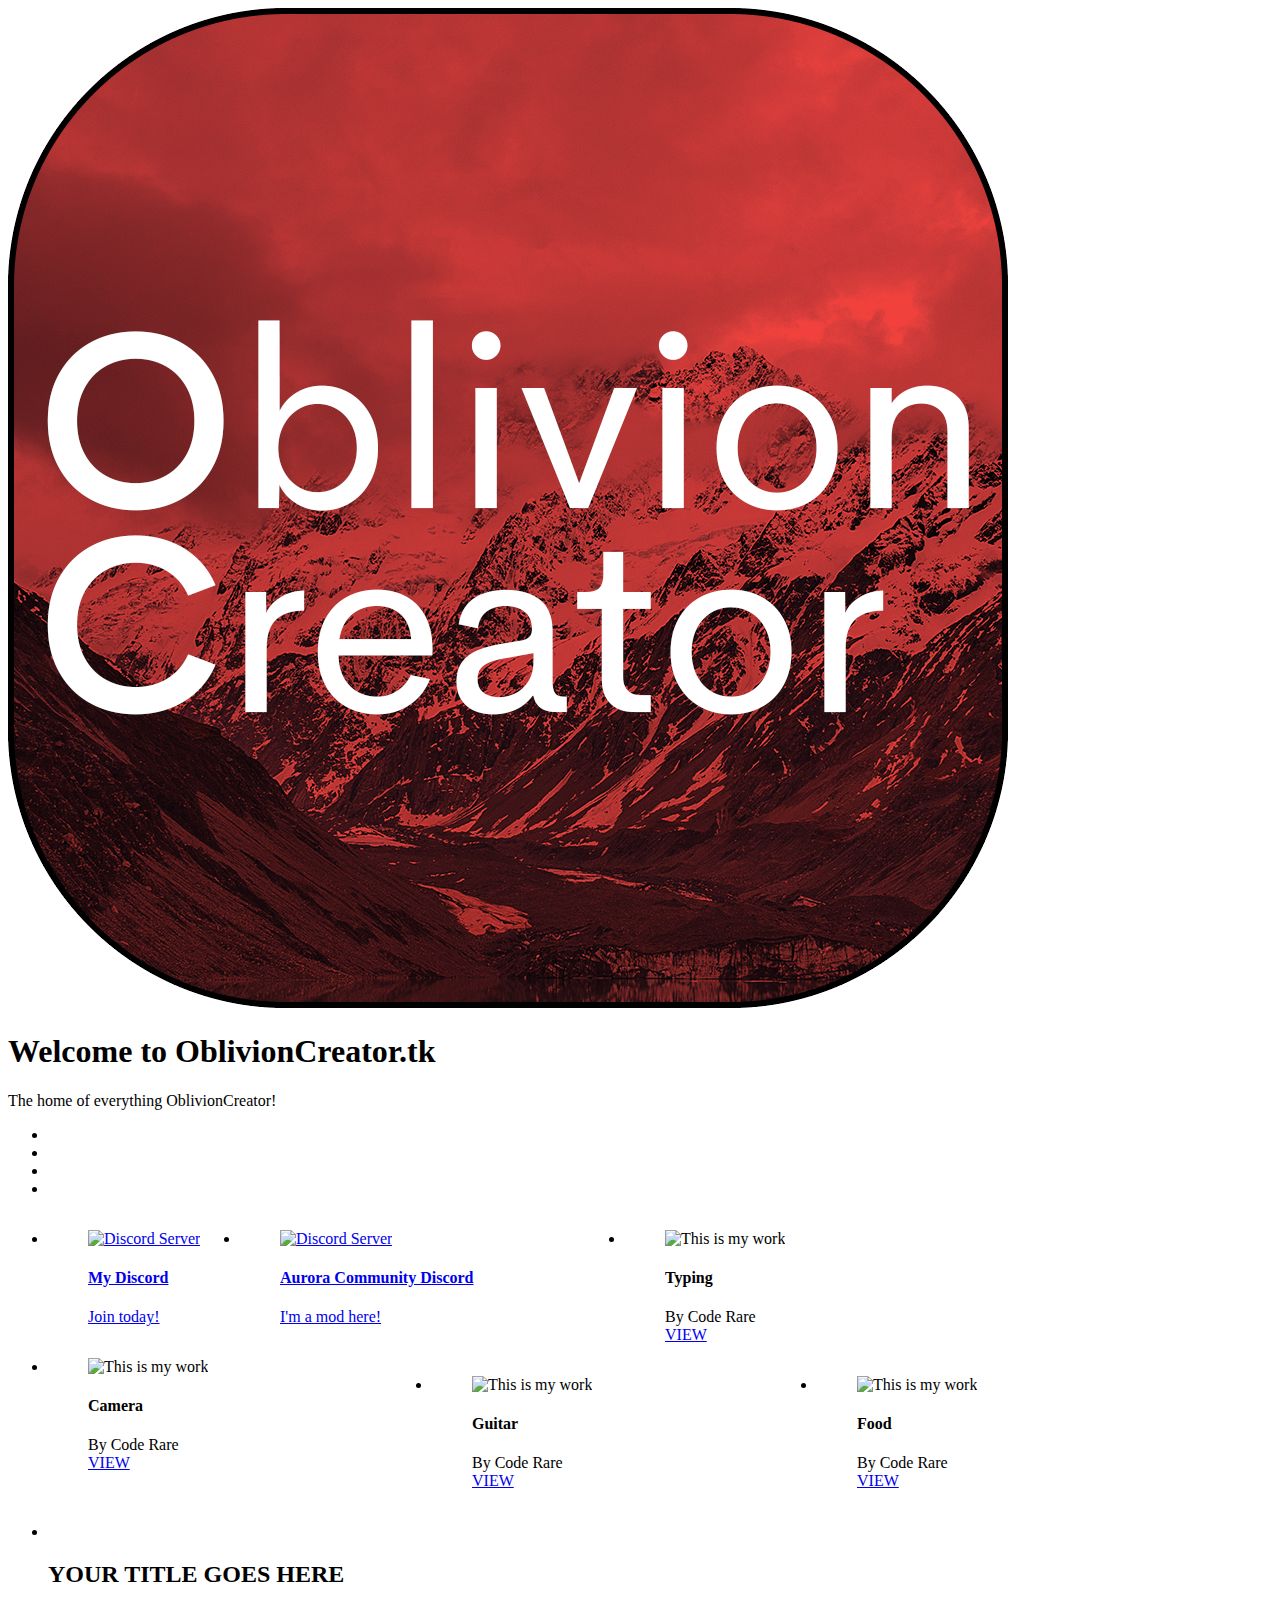
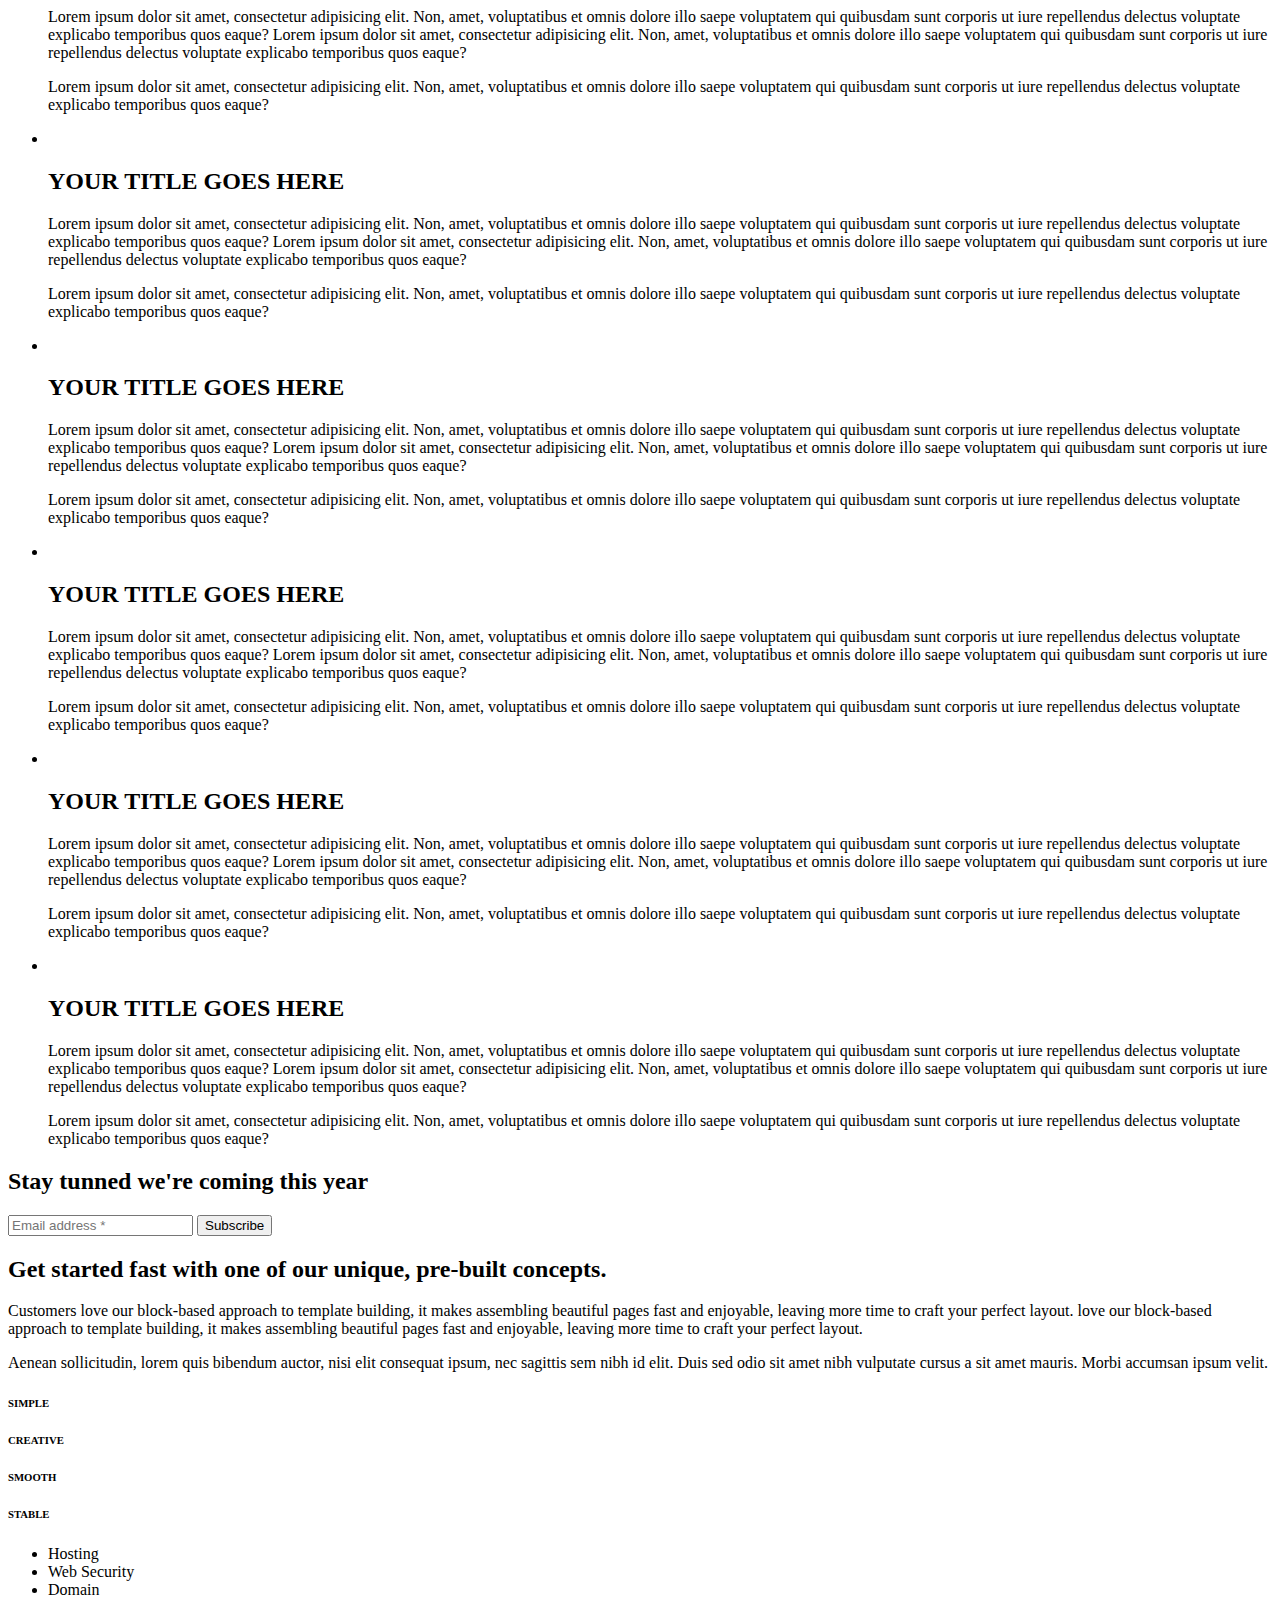
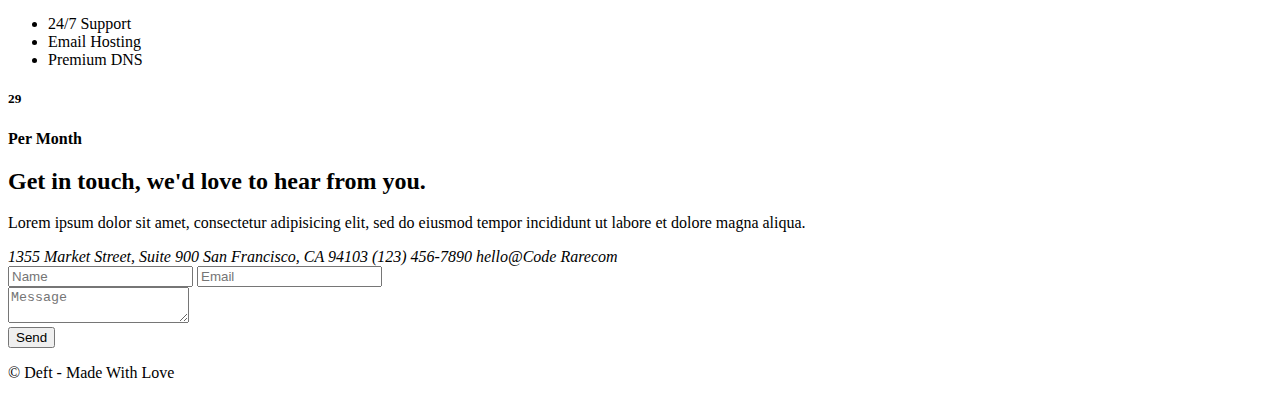
==== index.html @ 36497a3c "Update index.html" ====
<!DOCTYPE html>

<html lang="en">
    <head>
      <meta charset="utf-8">
      <title>The home of OblivionCreator</title>
      <meta name="viewport" content="width=device-width, user-scalable=no, initial-scale=1.0, minimum-scale=1.0, maximum-scale=1.0">

      <!-- Favicon ================== -->
      <!-- Standard -->
      <link rel="shortcut icon" href="img/favicon-144.png">
      <!-- Retina iPad Touch Icon-->
      <link rel="apple-touch-icon" sizes="144x144" href="img/favicon-144.png">
      <!-- Retina iPhone Touch Icon-->
      <link rel="apple-touch-icon" sizes="114x114" href="img/favicon-114.png">
      <!-- Standard iPad Touch Icon-->
      <link rel="apple-touch-icon" sizes="72x72" href="img/favicon-72.png">
      <!-- Standard iPhone Touch Icon-->
      <link rel="apple-touch-icon" sizes="57x57" href="img/favicon-57.png">

      <!--  Resources style ================== -->
      <link href="css/theme-Dark.css" rel="stylesheet" type="text/css" media="all"/>
    </head>
    <body>
      <section class="animsition">

        <div id="leftSide">
          <div id="home" class="gradient">
            <!-- Your logo -->
  			    <img src="logonew.png" alt="" class="main-logo"/>

            <div class="h-content">
              <h1>Welcome to OblivionCreator.tk<br></h1>
              <p>The home of everything OblivionCreator!</p>
            </div>

            <ul class="social_icons">
              <li><a href="https://www.twitter.com/OblivionCreator"><i class="icon ion-social-twitter"></i></a></li>
              <li><a href="https://www.twitch.tv/oblivioncreator"><i class="icon ion-social-twitch"></i></a></li>
              <li><a href="https://www.youtube.com/channel/UCf7ErnMRe_h6u8q5H3OR3mw"><i class="icon ion-social-youtube"></i></a></li>
			  <li><a href="https://www.reddit.com/u/oblivioncreator"><i class="icon ion-social-reddit"></i></a></li>
            </ul>

          </div>

        </div>

        <div id="rightSide">

          <div class="project">
            <ul class="gallery project_navigation">
              <li class="item col-sm-6 col-xs-12">
                <figure>
                  <!-- Your picture -->
				  <a href="https://discord.gg/QhwGtPv" target="_blank">
                  <img src="img/discord_logo.png" alt="Discord Server" class="img-responsive" />
				  
                  <!-- Picture's description below this one -->
                  <figcaption class="caption">
                    <div class="photo-details">
                      <h4>My Discord</h4>
                      <span>Join today!</span>
					  
                    </div>
					
                  </figcaption>
                </figure>
				</a>
              </li>

              <li class="item col-sm-6 col-xs-12">
                <figure>
                  <!-- Your picture -->
				  <a href="https://discord.io/aurora" target="_blank">
                  <img src="img/discord_logo_2.png"  alt="Discord Server" class="img-responsive" />
                  <!-- Picture's description below this one -->
                  <figcaption class="caption">
                    <div class="photo-details">
                      <h4>Aurora Community Discord</h4>
                      <span>I'm a mod here!</span>
                    </div>
                  </figcaption>
                </figure>
				</a>
              </li>

              <li class="item col-sm-6 col-xs-12">
                <figure>
                  <!-- Your picture -->
                  <img src="img/typing-vintage-technology-keyboard.jpg"  alt="This is my work" class="img-responsive" />
                  <!-- Picture's description below this one -->
                  <figcaption class="caption">
                    <div class="photo-details">
                      <h4>Typing</h4>
                      <span>By Code Rare</span>
                    </div>
                    <a href="#project3" class="view">VIEW</a>
                  </figcaption>
                </figure>
              </li>

              <li class="item col-sm-6 col-xs-12">
                <figure>
                  <!-- Your picture -->
                  <img src="img/hand-taking-photo-photography-vintage.jpg"  alt="This is my work" class="img-responsive" />
                  <!-- Picture's description below this one -->
                  <figcaption class="caption">
                    <div class="photo-details">
                      <h4>Camera</h4>
                      <span>By Code Rare</span>
                    </div>
                    <a href="#project4" class="view">VIEW</a>
                  </figcaption>
                </figure>
              </li>

              <li class="item col-sm-6 col-xs-12">
                <figure>
                  <!-- Your picture -->
                  <img src="img/guitar.jpg"  alt="This is my work" class="img-responsive" />
                  <!-- Picture's description below this one -->
                  <figcaption class="caption">
                    <div class="photo-details">
                      <h4>Guitar</h4>
                      <span>By Code Rare</span>
                    </div>
                    <a href="#project5" class="view">VIEW</a>
                  </figcaption>
                </figure>
              </li>

              <li class="item col-sm-6 col-xs-12">
                <figure>
                  <!-- Your picture -->
                  <img src="img/food-plate-yellow-white.jpg"  alt="This is my work" class="img img-responsive" />
                  <!-- Picture's description below this one -->
                  <figcaption class="caption">
                    <div class="photo-details">
                      <h4>Food</h4>
                      <span>By Code Rare</span>
                    </div>
                    <a href="#project6" class="view">VIEW</a>

                  </figcaption>
                </figure>
              </li>
            </ul>

            <ul class="project_info">
              <li id="project1">
                <div class="project_content">
                  <h2>YOUR TITLE GOES HERE</h2>
                  <p>Lorem ipsum dolor sit amet, consectetur adipisicing elit. Non, amet, voluptatibus et omnis dolore illo saepe voluptatem qui quibusdam sunt corporis ut iure repellendus delectus voluptate explicabo temporibus quos eaque?
                     Lorem ipsum dolor sit amet, consectetur adipisicing elit. Non, amet, voluptatibus et omnis dolore illo saepe voluptatem qui quibusdam sunt corporis ut iure repellendus delectus voluptate explicabo temporibus quos eaque?
                  </p>
                  <p>Lorem ipsum dolor sit amet, consectetur adipisicing elit. Non, amet, voluptatibus et omnis dolore illo saepe voluptatem qui quibusdam sunt corporis ut iure repellendus delectus voluptate explicabo temporibus quos eaque?
                  </p>
                </div>
              </li>

              <li id="project2">
                <div class="project_content">
                  <h2>YOUR TITLE GOES HERE</h2>
                  <p>Lorem ipsum dolor sit amet, consectetur adipisicing elit. Non, amet, voluptatibus et omnis dolore illo saepe voluptatem qui quibusdam sunt corporis ut iure repellendus delectus voluptate explicabo temporibus quos eaque?
                     Lorem ipsum dolor sit amet, consectetur adipisicing elit. Non, amet, voluptatibus et omnis dolore illo saepe voluptatem qui quibusdam sunt corporis ut iure repellendus delectus voluptate explicabo temporibus quos eaque?
                  </p>
                  <p>Lorem ipsum dolor sit amet, consectetur adipisicing elit. Non, amet, voluptatibus et omnis dolore illo saepe voluptatem qui quibusdam sunt corporis ut iure repellendus delectus voluptate explicabo temporibus quos eaque?
                  </p>
                </div>
              </li>

              <li id="project3">
                <div class="project_content">
                  <h2>YOUR TITLE GOES HERE</h2>
                  <p>Lorem ipsum dolor sit amet, consectetur adipisicing elit. Non, amet, voluptatibus et omnis dolore illo saepe voluptatem qui quibusdam sunt corporis ut iure repellendus delectus voluptate explicabo temporibus quos eaque?
                     Lorem ipsum dolor sit amet, consectetur adipisicing elit. Non, amet, voluptatibus et omnis dolore illo saepe voluptatem qui quibusdam sunt corporis ut iure repellendus delectus voluptate explicabo temporibus quos eaque?
                  </p>
                  <p>Lorem ipsum dolor sit amet, consectetur adipisicing elit. Non, amet, voluptatibus et omnis dolore illo saepe voluptatem qui quibusdam sunt corporis ut iure repellendus delectus voluptate explicabo temporibus quos eaque?
                  </p>
                </div>
              </li>

              <li id="project4">
                <div class="project_content">
                  <h2>YOUR TITLE GOES HERE</h2>
                  <p>Lorem ipsum dolor sit amet, consectetur adipisicing elit. Non, amet, voluptatibus et omnis dolore illo saepe voluptatem qui quibusdam sunt corporis ut iure repellendus delectus voluptate explicabo temporibus quos eaque?
                     Lorem ipsum dolor sit amet, consectetur adipisicing elit. Non, amet, voluptatibus et omnis dolore illo saepe voluptatem qui quibusdam sunt corporis ut iure repellendus delectus voluptate explicabo temporibus quos eaque?
                  </p>
                  <p>Lorem ipsum dolor sit amet, consectetur adipisicing elit. Non, amet, voluptatibus et omnis dolore illo saepe voluptatem qui quibusdam sunt corporis ut iure repellendus delectus voluptate explicabo temporibus quos eaque?
                  </p>
                </div>
              </li>

              <li id="project5">
                <div class="project_content">
                  <h2>YOUR TITLE GOES HERE</h2>
                  <p>Lorem ipsum dolor sit amet, consectetur adipisicing elit. Non, amet, voluptatibus et omnis dolore illo saepe voluptatem qui quibusdam sunt corporis ut iure repellendus delectus voluptate explicabo temporibus quos eaque?
                     Lorem ipsum dolor sit amet, consectetur adipisicing elit. Non, amet, voluptatibus et omnis dolore illo saepe voluptatem qui quibusdam sunt corporis ut iure repellendus delectus voluptate explicabo temporibus quos eaque?
                  </p>
                  <p>Lorem ipsum dolor sit amet, consectetur adipisicing elit. Non, amet, voluptatibus et omnis dolore illo saepe voluptatem qui quibusdam sunt corporis ut iure repellendus delectus voluptate explicabo temporibus quos eaque?
                  </p>
                </div>
              </li>

              <li id="project6">
                <div class="project_content">
                  <h2>YOUR TITLE GOES HERE</h2>
                  <p>Lorem ipsum dolor sit amet, consectetur adipisicing elit. Non, amet, voluptatibus et omnis dolore illo saepe voluptatem qui quibusdam sunt corporis ut iure repellendus delectus voluptate explicabo temporibus quos eaque?
                     Lorem ipsum dolor sit amet, consectetur adipisicing elit. Non, amet, voluptatibus et omnis dolore illo saepe voluptatem qui quibusdam sunt corporis ut iure repellendus delectus voluptate explicabo temporibus quos eaque?
                  </p>
                  <p>Lorem ipsum dolor sit amet, consectetur adipisicing elit. Non, amet, voluptatibus et omnis dolore illo saepe voluptatem qui quibusdam sunt corporis ut iure repellendus delectus voluptate explicabo temporibus quos eaque?
                  </p>
                </div>
              </li>
            </ul>
          </div>

          <div id="subscribe">
            <h2>Stay tunned we're coming this year</h2>
            <div class="mb100" id="clock" data-date="2016/08/02 12:00:00"></div>

            <form
            id="subscribe-form"
            action="http://coderare.us12.list-manage.com/subscribe/post-json?u=112a29375b248b89f47be54b7&amp;id=e46717ab68"
            method="get">
              <input type="email" name="EMAIL" class="input-email" value="" placeholder="Email address *">
              <input type="submit" name="subscribe" class="submit input-submit" value="Subscribe">
              <div id="subscribe-result"></div>
            </form>
          </div>


          <div class="about">
            <h2>Get started fast with one of our unique, pre-built concepts.</h2>
            <p>
              Customers love our block-based approach to template building,
              it makes assembling beautiful pages fast and enjoyable, leaving
               more time to craft your perfect layout. love our block-based
              approach to template building, it makes assembling beautiful pages
              fast and enjoyable, leaving more time to craft your perfect layout.
            </p>

            <p>
              Aenean sollicitudin, lorem quis bibendum auctor, nisi elit consequat ipsum, nec sagittis sem nibh id elit. Duis sed odio sit amet nibh vulputate cursus a sit amet mauris. Morbi accumsan ipsum velit.
            </p>

            <div class="service row">
              <div class="feature col-sm-3 col-xs-3">
                <i class="ion-heart"></i>
                <h6>SIMPLE</h6>
              </div>

              <div class="feature col-sm-3 col-xs-3">
                <i class="ion-erlenmeyer-flask"></i>
                <h6>CREATIVE</h6>
              </div>

              <div class="feature col-sm-3 col-xs-3">
                <i class="ion-waterdrop"></i>
                <h6>SMOOTH</h6>
              </div>

              <div class="feature col-sm-3 col-xs-3">
                <i class="ion-code"></i>
                <h6>STABLE</h6>
              </div>
            </div>
          </div>

          <div class="pricing">
            <div class="row">
              <div class="offers col-sm-8 col-xs-8">
                <ul class="col-sm-6 col-xs-6">
                  <li>Hosting</li>
                  <li>Web Security</li>
                  <li>Domain</li>
                </ul>

                <ul class="col-sm-6 col-xs-6">
                  <li>24/7 Support</li>
                  <li>Email Hosting</li>
                  <li>Premium DNS</li>
                </ul>
              </div>

              <div class="price col-sm-4 col-xs-4">
                <h5 class="rate">29</h5>
                <p><strong>Per Month</strong></p>
              </div>
            </div>
          </div>

          <div id="contact" class="row">
              <h2>Get in <strong>touch</strong>, we'd love to hear from you.</h2>
              <p>Lorem ipsum dolor sit amet, consectetur adipisicing elit, sed do eiusmod tempor incididunt ut labore et dolore magna aliqua. </p>

              <address class="row">
                <span class="col-sm-6 col-xs-12">
                  <i class="ion-location"></i>
                  1355 Market Street, Suite 900
                  San Francisco, CA 94103
                </span>
                <span class="col-sm-6 col-xs-12">
                  <i class="ion-ios-telephone"></i>
                  (123) 456-7890
                </span>
                <span class="col-sm-6 col-xs-12">
                  <i class="ion-email"></i>
                  hello@Code Rarecom
                </span>
              </address>

              <form id="contact_form" class="row" method="post" action="php/mailer.php">
                <div class="col-sm-6 col-xs-12">
                  <input type="name" name="name" class="input-name" placeholder="Name">
                  <input type="email" name="email" class="input-email" placeholder="Email">
                </div>

                <div class="col-sm-6 col-xs-12">
                  <textarea name="message" class="input-message" placeholder="Message"></textarea>
                </div>

                <div class="col-sm-12 col-xs-12">
                  <button class="submit">Send</button>
                </div>

                <div id="form-messages" class="col-sm-12 col-xs-12">
                  <span class="success col-sm-12 col-xs-12"></span>
                  <span class="error col-sm-12 col-xs-12"></span>
                </div>
              </form>
          </div>

          <footer>
            <p class="uppercase">© Deft - Made With Love <i class="ion-heart"></i></p>
            <div class="drag">
              <i class="up ion-arrow-up-c"></i>
            </div>
          </footer>

        </div>
      </section>

      <script src="js/jquery-1.11.3.min.js"></script>
      <script src="js/bootstrap.min.js"></script>
      <script src="js/animsition.min.js"></script>
      <script src="https://maps.googleapis.com/maps/api/js?sensor=false"></script>
      <script src="js/jquery.magnific-popup.min.js"></script>
      <script src="js/jquery.countdown.min.js"></script>
      <script src="js/twitterFetcher_min.js"></script>
      <script src="js/masonry.pkgd.min.js"></script>
      <script src="js/imagesloaded.pkgd.min.js"></script>
      <script src="js/jquery.flexslider-min.js"></script>
      <script src="js/photoswipe.min.js"></script>
      <script src="js/photoswipe-ui-default.min.js"></script>
      <script src="js/jqinstapics.min.js"></script>
      <script src="js/script.js"></script>
  </body>
</html>
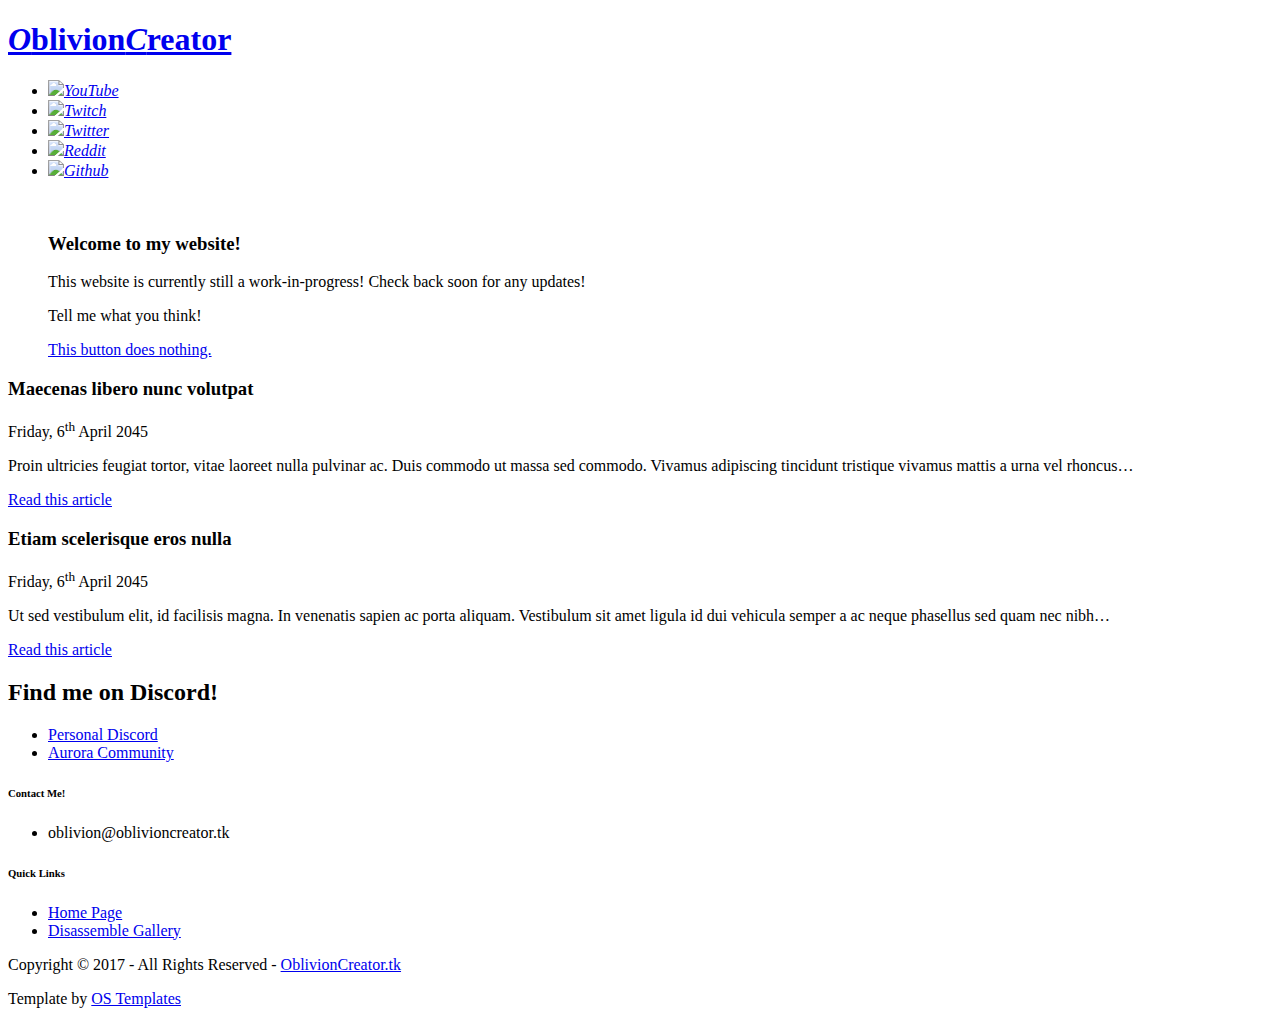
==== commit 00ab1b29: "Update index.html" ====
--- a/index.html
+++ b/index.html
@@ -1,359 +1,156 @@
 <!DOCTYPE html>
-
-<html lang="en">
-    <head>
-      <meta charset="utf-8">
-      <title>The home of OblivionCreator</title>
-      <meta name="viewport" content="width=device-width, user-scalable=no, initial-scale=1.0, minimum-scale=1.0, maximum-scale=1.0">
-
-      <!-- Favicon ================== -->
-      <!-- Standard -->
-      <link rel="shortcut icon" href="img/favicon-144.png">
-      <!-- Retina iPad Touch Icon-->
-      <link rel="apple-touch-icon" sizes="144x144" href="img/favicon-144.png">
-      <!-- Retina iPhone Touch Icon-->
-      <link rel="apple-touch-icon" sizes="114x114" href="img/favicon-114.png">
-      <!-- Standard iPad Touch Icon-->
-      <link rel="apple-touch-icon" sizes="72x72" href="img/favicon-72.png">
-      <!-- Standard iPhone Touch Icon-->
-      <link rel="apple-touch-icon" sizes="57x57" href="img/favicon-57.png">
-
-      <!--  Resources style ================== -->
-      <link href="css/theme-Dark.css" rel="stylesheet" type="text/css" media="all"/>
-    </head>
-    <body>
-      <section class="animsition">
-
-        <div id="leftSide">
-          <div id="home" class="gradient">
-            <!-- Your logo -->
-  			    <img src="logonew.png" alt="" class="main-logo"/>
-
-            <div class="h-content">
-              <h1>Welcome to OblivionCreator.tk<br></h1>
-              <p>The home of everything OblivionCreator!</p>
-            </div>
-
-            <ul class="social_icons">
-              <li><a href="https://www.twitter.com/OblivionCreator"><i class="icon ion-social-twitter"></i></a></li>
-              <li><a href="https://www.twitch.tv/oblivioncreator"><i class="icon ion-social-twitch"></i></a></li>
-              <li><a href="https://www.youtube.com/channel/UCf7ErnMRe_h6u8q5H3OR3mw"><i class="icon ion-social-youtube"></i></a></li>
-			  <li><a href="https://www.reddit.com/u/oblivioncreator"><i class="icon ion-social-reddit"></i></a></li>
-            </ul>
-
-          </div>
-
-        </div>
-
-        <div id="rightSide">
-
-          <div class="project">
-            <ul class="gallery project_navigation">
-              <li class="item col-sm-6 col-xs-12">
-                <figure>
-                  <!-- Your picture -->
-				  <a href="https://discord.gg/QhwGtPv" target="_blank">
-                  <img src="img/discord_logo.png" alt="Discord Server" class="img-responsive" />
-				  
-                  <!-- Picture's description below this one -->
-                  <figcaption class="caption">
-                    <div class="photo-details">
-                      <h4>My Discord</h4>
-                      <span>Join today!</span>
-					  
-                    </div>
-					
-                  </figcaption>
-                </figure>
-				</a>
-              </li>
-
-              <li class="item col-sm-6 col-xs-12">
-                <figure>
-                  <!-- Your picture -->
-				  <a href="https://discord.io/aurora" target="_blank">
-                  <img src="img/discord_logo_2.png"  alt="Discord Server" class="img-responsive" />
-                  <!-- Picture's description below this one -->
-                  <figcaption class="caption">
-                    <div class="photo-details">
-                      <h4>Aurora Community Discord</h4>
-                      <span>I'm a mod here!</span>
-                    </div>
-                  </figcaption>
-                </figure>
-				</a>
-              </li>
-
-              <li class="item col-sm-6 col-xs-12">
-                <figure>
-                  <!-- Your picture -->
-                  <img src="img/typing-vintage-technology-keyboard.jpg"  alt="This is my work" class="img-responsive" />
-                  <!-- Picture's description below this one -->
-                  <figcaption class="caption">
-                    <div class="photo-details">
-                      <h4>Typing</h4>
-                      <span>By Code Rare</span>
-                    </div>
-                    <a href="#project3" class="view">VIEW</a>
-                  </figcaption>
-                </figure>
-              </li>
-
-              <li class="item col-sm-6 col-xs-12">
-                <figure>
-                  <!-- Your picture -->
-                  <img src="img/hand-taking-photo-photography-vintage.jpg"  alt="This is my work" class="img-responsive" />
-                  <!-- Picture's description below this one -->
-                  <figcaption class="caption">
-                    <div class="photo-details">
-                      <h4>Camera</h4>
-                      <span>By Code Rare</span>
-                    </div>
-                    <a href="#project4" class="view">VIEW</a>
-                  </figcaption>
-                </figure>
-              </li>
-
-              <li class="item col-sm-6 col-xs-12">
-                <figure>
-                  <!-- Your picture -->
-                  <img src="img/guitar.jpg"  alt="This is my work" class="img-responsive" />
-                  <!-- Picture's description below this one -->
-                  <figcaption class="caption">
-                    <div class="photo-details">
-                      <h4>Guitar</h4>
-                      <span>By Code Rare</span>
-                    </div>
-                    <a href="#project5" class="view">VIEW</a>
-                  </figcaption>
-                </figure>
-              </li>
-
-              <li class="item col-sm-6 col-xs-12">
-                <figure>
-                  <!-- Your picture -->
-                  <img src="img/food-plate-yellow-white.jpg"  alt="This is my work" class="img img-responsive" />
-                  <!-- Picture's description below this one -->
-                  <figcaption class="caption">
-                    <div class="photo-details">
-                      <h4>Food</h4>
-                      <span>By Code Rare</span>
-                    </div>
-                    <a href="#project6" class="view">VIEW</a>
-
-                  </figcaption>
-                </figure>
-              </li>
-            </ul>
-
-            <ul class="project_info">
-              <li id="project1">
-                <div class="project_content">
-                  <h2>YOUR TITLE GOES HERE</h2>
-                  <p>Lorem ipsum dolor sit amet, consectetur adipisicing elit. Non, amet, voluptatibus et omnis dolore illo saepe voluptatem qui quibusdam sunt corporis ut iure repellendus delectus voluptate explicabo temporibus quos eaque?
-                     Lorem ipsum dolor sit amet, consectetur adipisicing elit. Non, amet, voluptatibus et omnis dolore illo saepe voluptatem qui quibusdam sunt corporis ut iure repellendus delectus voluptate explicabo temporibus quos eaque?
-                  </p>
-                  <p>Lorem ipsum dolor sit amet, consectetur adipisicing elit. Non, amet, voluptatibus et omnis dolore illo saepe voluptatem qui quibusdam sunt corporis ut iure repellendus delectus voluptate explicabo temporibus quos eaque?
-                  </p>
-                </div>
-              </li>
-
-              <li id="project2">
-                <div class="project_content">
-                  <h2>YOUR TITLE GOES HERE</h2>
-                  <p>Lorem ipsum dolor sit amet, consectetur adipisicing elit. Non, amet, voluptatibus et omnis dolore illo saepe voluptatem qui quibusdam sunt corporis ut iure repellendus delectus voluptate explicabo temporibus quos eaque?
-                     Lorem ipsum dolor sit amet, consectetur adipisicing elit. Non, amet, voluptatibus et omnis dolore illo saepe voluptatem qui quibusdam sunt corporis ut iure repellendus delectus voluptate explicabo temporibus quos eaque?
-                  </p>
-                  <p>Lorem ipsum dolor sit amet, consectetur adipisicing elit. Non, amet, voluptatibus et omnis dolore illo saepe voluptatem qui quibusdam sunt corporis ut iure repellendus delectus voluptate explicabo temporibus quos eaque?
-                  </p>
-                </div>
-              </li>
-
-              <li id="project3">
-                <div class="project_content">
-                  <h2>YOUR TITLE GOES HERE</h2>
-                  <p>Lorem ipsum dolor sit amet, consectetur adipisicing elit. Non, amet, voluptatibus et omnis dolore illo saepe voluptatem qui quibusdam sunt corporis ut iure repellendus delectus voluptate explicabo temporibus quos eaque?
-                     Lorem ipsum dolor sit amet, consectetur adipisicing elit. Non, amet, voluptatibus et omnis dolore illo saepe voluptatem qui quibusdam sunt corporis ut iure repellendus delectus voluptate explicabo temporibus quos eaque?
-                  </p>
-                  <p>Lorem ipsum dolor sit amet, consectetur adipisicing elit. Non, amet, voluptatibus et omnis dolore illo saepe voluptatem qui quibusdam sunt corporis ut iure repellendus delectus voluptate explicabo temporibus quos eaque?
-                  </p>
-                </div>
-              </li>
-
-              <li id="project4">
-                <div class="project_content">
-                  <h2>YOUR TITLE GOES HERE</h2>
-                  <p>Lorem ipsum dolor sit amet, consectetur adipisicing elit. Non, amet, voluptatibus et omnis dolore illo saepe voluptatem qui quibusdam sunt corporis ut iure repellendus delectus voluptate explicabo temporibus quos eaque?
-                     Lorem ipsum dolor sit amet, consectetur adipisicing elit. Non, amet, voluptatibus et omnis dolore illo saepe voluptatem qui quibusdam sunt corporis ut iure repellendus delectus voluptate explicabo temporibus quos eaque?
-                  </p>
-                  <p>Lorem ipsum dolor sit amet, consectetur adipisicing elit. Non, amet, voluptatibus et omnis dolore illo saepe voluptatem qui quibusdam sunt corporis ut iure repellendus delectus voluptate explicabo temporibus quos eaque?
-                  </p>
-                </div>
-              </li>
-
-              <li id="project5">
-                <div class="project_content">
-                  <h2>YOUR TITLE GOES HERE</h2>
-                  <p>Lorem ipsum dolor sit amet, consectetur adipisicing elit. Non, amet, voluptatibus et omnis dolore illo saepe voluptatem qui quibusdam sunt corporis ut iure repellendus delectus voluptate explicabo temporibus quos eaque?
-                     Lorem ipsum dolor sit amet, consectetur adipisicing elit. Non, amet, voluptatibus et omnis dolore illo saepe voluptatem qui quibusdam sunt corporis ut iure repellendus delectus voluptate explicabo temporibus quos eaque?
-                  </p>
-                  <p>Lorem ipsum dolor sit amet, consectetur adipisicing elit. Non, amet, voluptatibus et omnis dolore illo saepe voluptatem qui quibusdam sunt corporis ut iure repellendus delectus voluptate explicabo temporibus quos eaque?
-                  </p>
-                </div>
-              </li>
-
-              <li id="project6">
-                <div class="project_content">
-                  <h2>YOUR TITLE GOES HERE</h2>
-                  <p>Lorem ipsum dolor sit amet, consectetur adipisicing elit. Non, amet, voluptatibus et omnis dolore illo saepe voluptatem qui quibusdam sunt corporis ut iure repellendus delectus voluptate explicabo temporibus quos eaque?
-                     Lorem ipsum dolor sit amet, consectetur adipisicing elit. Non, amet, voluptatibus et omnis dolore illo saepe voluptatem qui quibusdam sunt corporis ut iure repellendus delectus voluptate explicabo temporibus quos eaque?
-                  </p>
-                  <p>Lorem ipsum dolor sit amet, consectetur adipisicing elit. Non, amet, voluptatibus et omnis dolore illo saepe voluptatem qui quibusdam sunt corporis ut iure repellendus delectus voluptate explicabo temporibus quos eaque?
-                  </p>
-                </div>
-              </li>
-            </ul>
-          </div>
-
-          <div id="subscribe">
-            <h2>Stay tunned we're coming this year</h2>
-            <div class="mb100" id="clock" data-date="2016/08/02 12:00:00"></div>
-
-            <form
-            id="subscribe-form"
-            action="http://coderare.us12.list-manage.com/subscribe/post-json?u=112a29375b248b89f47be54b7&amp;id=e46717ab68"
-            method="get">
-              <input type="email" name="EMAIL" class="input-email" value="" placeholder="Email address *">
-              <input type="submit" name="subscribe" class="submit input-submit" value="Subscribe">
-              <div id="subscribe-result"></div>
-            </form>
-          </div>
-
-
-          <div class="about">
-            <h2>Get started fast with one of our unique, pre-built concepts.</h2>
-            <p>
-              Customers love our block-based approach to template building,
-              it makes assembling beautiful pages fast and enjoyable, leaving
-               more time to craft your perfect layout. love our block-based
-              approach to template building, it makes assembling beautiful pages
-              fast and enjoyable, leaving more time to craft your perfect layout.
-            </p>
-
-            <p>
-              Aenean sollicitudin, lorem quis bibendum auctor, nisi elit consequat ipsum, nec sagittis sem nibh id elit. Duis sed odio sit amet nibh vulputate cursus a sit amet mauris. Morbi accumsan ipsum velit.
-            </p>
-
-            <div class="service row">
-              <div class="feature col-sm-3 col-xs-3">
-                <i class="ion-heart"></i>
-                <h6>SIMPLE</h6>
-              </div>
-
-              <div class="feature col-sm-3 col-xs-3">
-                <i class="ion-erlenmeyer-flask"></i>
-                <h6>CREATIVE</h6>
-              </div>
-
-              <div class="feature col-sm-3 col-xs-3">
-                <i class="ion-waterdrop"></i>
-                <h6>SMOOTH</h6>
-              </div>
-
-              <div class="feature col-sm-3 col-xs-3">
-                <i class="ion-code"></i>
-                <h6>STABLE</h6>
-              </div>
-            </div>
-          </div>
-
-          <div class="pricing">
-            <div class="row">
-              <div class="offers col-sm-8 col-xs-8">
-                <ul class="col-sm-6 col-xs-6">
-                  <li>Hosting</li>
-                  <li>Web Security</li>
-                  <li>Domain</li>
-                </ul>
-
-                <ul class="col-sm-6 col-xs-6">
-                  <li>24/7 Support</li>
-                  <li>Email Hosting</li>
-                  <li>Premium DNS</li>
-                </ul>
-              </div>
-
-              <div class="price col-sm-4 col-xs-4">
-                <h5 class="rate">29</h5>
-                <p><strong>Per Month</strong></p>
-              </div>
-            </div>
-          </div>
-
-          <div id="contact" class="row">
-              <h2>Get in <strong>touch</strong>, we'd love to hear from you.</h2>
-              <p>Lorem ipsum dolor sit amet, consectetur adipisicing elit, sed do eiusmod tempor incididunt ut labore et dolore magna aliqua. </p>
-
-              <address class="row">
-                <span class="col-sm-6 col-xs-12">
-                  <i class="ion-location"></i>
-                  1355 Market Street, Suite 900
-                  San Francisco, CA 94103
-                </span>
-                <span class="col-sm-6 col-xs-12">
-                  <i class="ion-ios-telephone"></i>
-                  (123) 456-7890
-                </span>
-                <span class="col-sm-6 col-xs-12">
-                  <i class="ion-email"></i>
-                  hello@Code Rarecom
-                </span>
-              </address>
-
-              <form id="contact_form" class="row" method="post" action="php/mailer.php">
-                <div class="col-sm-6 col-xs-12">
-                  <input type="name" name="name" class="input-name" placeholder="Name">
-                  <input type="email" name="email" class="input-email" placeholder="Email">
-                </div>
-
-                <div class="col-sm-6 col-xs-12">
-                  <textarea name="message" class="input-message" placeholder="Message"></textarea>
-                </div>
-
-                <div class="col-sm-12 col-xs-12">
-                  <button class="submit">Send</button>
-                </div>
-
-                <div id="form-messages" class="col-sm-12 col-xs-12">
-                  <span class="success col-sm-12 col-xs-12"></span>
-                  <span class="error col-sm-12 col-xs-12"></span>
-                </div>
-              </form>
-          </div>
-
-          <footer>
-            <p class="uppercase">© Deft - Made With Love <i class="ion-heart"></i></p>
-            <div class="drag">
-              <i class="up ion-arrow-up-c"></i>
-            </div>
-          </footer>
-
-        </div>
-      </section>
-
-      <script src="js/jquery-1.11.3.min.js"></script>
-      <script src="js/bootstrap.min.js"></script>
-      <script src="js/animsition.min.js"></script>
-      <script src="https://maps.googleapis.com/maps/api/js?sensor=false"></script>
-      <script src="js/jquery.magnific-popup.min.js"></script>
-      <script src="js/jquery.countdown.min.js"></script>
-      <script src="js/twitterFetcher_min.js"></script>
-      <script src="js/masonry.pkgd.min.js"></script>
-      <script src="js/imagesloaded.pkgd.min.js"></script>
-      <script src="js/jquery.flexslider-min.js"></script>
-      <script src="js/photoswipe.min.js"></script>
-      <script src="js/photoswipe-ui-default.min.js"></script>
-      <script src="js/jqinstapics.min.js"></script>
-      <script src="js/script.js"></script>
-  </body>
+<!--
+Template Name: YourChoice
+Author: <a href="http://www.os-templates.com/">OS Templates</a>
+Author URI: http://www.os-templates.com/
+Licence: Free to use under our free template licence terms
+Licence URI: http://www.os-templates.com/template-terms
+-->
+<html>
+<head>
+<title>OblivionCreator Hub</title>
+<meta charset="utf-8">
+<meta name="viewport" content="width=device-width, initial-scale=1.0, maximum-scale=1.0, user-scalable=no">
+<link href="layout/styles/layout.css" rel="stylesheet" type="text/css" media="all">
+</head>
+<body id="top" class="bgded fixed" style="background-image:url('images/demo/backgrounds/bbg.png');">
+<!-- ################################################################################################ -->
+<!-- ################################################################################################ -->
+<!-- ################################################################################################ -->
+<div class="wrapper row1">
+  <header id="header" class="clear"> 
+    <!-- ################################################################################################ -->
+    <div id="logo" class="fl_left">
+      <h1><a href="index.html"><em>O</em>blivion<em>C</em>reator</a></h1>
+    </div>
+    
+    <!-- ################################################################################################ -->
+  </header>
+</div>
+<!-- ################################################################################################ -->
+<!-- ################################################################################################ -->
+<!-- ################################################################################################ -->
+<div class="wrapper row2">
+  <div id="pageintro" class="clear"> 
+    <!-- ################################################################################################ -->
+    <ul class="nospace group">
+      <li><a class="mt-green" href="https://www.youtube.com/channel/UCf7ErnMRe_h6u8q5H3OR3mw" target="_blank" ><img src="images/youtubeW.png"></i><em>YouTube</em></a></li>
+      <li><a class="mt-orange" href="https://www.twitch.tv/OblivionCreator" target="_blank" ><img src="images/twitchW.png"></i><em>Twitch</em></a></li>
+      <li><a class="mt-purple" href="https://www.twitter.com/OblivionCreator" target="_blank" ><img src="images/twitterW.png"></i><em>Twitter</em></a></li>
+      <li><a class="mt-red" href="https://www.reddit.com/u/oblivioncreator" target="_blank" ><img src="images/redditW.png"></i><em>Reddit</em></a></li>
+      <li><a class="mt-yellow" href="https://www.github.com/OblivionCreator" target="_blank" ><img src="images/githubW.png"><em>Github</em></a></li>
+    </ul>
+    <!-- ################################################################################################ -->
+  </div>
+</div>
+<!-- ################################################################################################ -->
+<!-- ################################################################################################ -->
+<!-- ################################################################################################ -->
+<div class="wrapper row3">
+  <div class="lrspace">
+    <main class="container clear"> 
+      <!-- main body -->
+      <!-- ################################################################################################ -->
+      <figure class="group">
+        <div class="one_half first"><img src="images/demo/500x400.png" alt=""></div>
+        <figcaption class="one_half">
+          <h3 class="xxl">Welcome to my website!</h3>
+          <p>This website is currently still a work-in-progress! Check back soon for any updates!</p>
+          <p class="nospace btmspace-30">Tell me what you think!</p>
+          <footer><a class="btn mt-red" href="#">This button does nothing.</a></footer>
+        </figcaption>
+      </figure>
+      <!-- ################################################################################################ -->
+      <!-- / main body -->
+      <div class="clear"></div>
+    </main>
+  </div>
+</div>
+<!-- ################################################################################################ -->
+<!-- ################################################################################################ -->
+<!-- ################################################################################################ -->
+<div class="wrapper">
+  <div id="latest" class="clear"> 
+    <!-- ################################################################################################ -->
+    <article class="article bgded clear" style="background-image:url('images/demo/latest/01.png');">
+      <div class="wrap">
+        <h3 class="heading">Maecenas libero nunc volutpat</h3>
+        <time datetime="2045-04-06">Friday, 6<sup>th</sup> April 2045</time>
+        <p>Proin ultricies feugiat tortor, vitae laoreet nulla pulvinar ac. Duis commodo ut massa sed commodo. Vivamus adipiscing tincidunt tristique vivamus mattis a urna vel rhoncus&hellip;</p>
+        <p><a class="btn mt-green" href="#">Read this article</a></p>
+      </div>
+    </article>
+    <article class="article bgded clear" style="background-image:url('images/demo/latest/02.png');">
+      <div class="wrap">
+        <h3 class="heading">Etiam scelerisque eros nulla</h3>
+        <time datetime="2045-04-06">Friday, 6<sup>th</sup> April 2045</time>
+        <p>Ut sed vestibulum elit, id facilisis magna. In venenatis sapien ac porta aliquam. Vestibulum sit amet ligula id dui vehicula semper a ac neque phasellus sed quam nec nibh&hellip;</p>
+        <p><a class="btn mt-purple" href="#">Read this article</a></p>
+      </div>
+    </article>
+    <!-- ################################################################################################ -->
+  </div>
+</div>
+<!-- ################################################################################################ -->
+<!-- ################################################################################################ -->
+<!-- ################################################################################################ -->
+<div class="wrapper bgded" style="background-image:url('images/DiscordBG.png');">
+  <div class="lrspace overlay coloured">
+    <div id="cta" class="clear center"> 
+      <!-- ################################################################################################ -->
+      <h2 class="heading">Find me on Discord!</h2>
+      <ul class="nospace inline">
+        <li><a class="btn mt-orange" href="https://discordapp.com/invite/QhwGtPv" target="_blank" >Personal Discord</a></li>
+        <li><a class="btn mt-yellow" href="https://discord.io/aurora" target="_blank" >Aurora Community</a></li>
+      </ul>
+      <!-- ################################################################################################ -->
+    </div>
+  </div>
+</div>
+<!-- ################################################################################################ -->
+<!-- ################################################################################################ -->
+<!-- ################################################################################################ -->
+<div class="wrapper row4 bgded" style="background-image:url('images/demo/backgrounds/02.png');">
+  <div class="lrspace overlay">
+    <footer id="footer" class="clear"> 
+      <!-- ################################################################################################ -->
+      <div class="one_half first">
+        <h6 class="title">Contact Me!</h6>
+        <ul class="nospace">
+          <li><span class="fa fa-envelope-o"></span> oblivion@oblivioncreator.tk</li>
+        </ul>
+      </div>
+      <div class="one_half">
+        <h6 class="title">Quick Links</h6>
+        <ul class="nospace linklist">
+          <li><a href="#">Home Page</a></li>
+          <li><a href="#">Disassemble Gallery</a></li>
+        </ul>
+      </div>
+      <!-- ################################################################################################ -->
+    </footer>
+  </div>
+</div>
+<!-- ################################################################################################ -->
+<!-- ################################################################################################ -->
+<!-- ################################################################################################ -->
+<div class="wrapper row5">
+  <div class="lrspace">
+    <div id="copyright" class="clear"> 
+      <!-- ################################################################################################ -->
+      <p class="fl_left">Copyright &copy; 2017 - All Rights Reserved - <a href="#">OblivionCreator.tk</a></p>
+      <p class="fl_right">Template by <a target="_blank" href="http://www.os-templates.com/" title="Free Website Templates">OS Templates</a></p>
+      <!-- ################################################################################################ -->
+    </div>
+  </div>
+</div>
+<!-- ################################################################################################ -->
+<!-- ################################################################################################ -->
+<!-- ################################################################################################ -->
+<a id="backtotop" href="#top"><i class="fa fa-chevron-up"></i></a> 
+<!-- JAVASCRIPTS -->
+<script src="layout/scripts/jquery.min.js"></script>
+<script src="layout/scripts/jquery.backtotop.js"></script>
+<script src="layout/scripts/jquery.mobilemenu.js"></script>
+</body>
 </html>
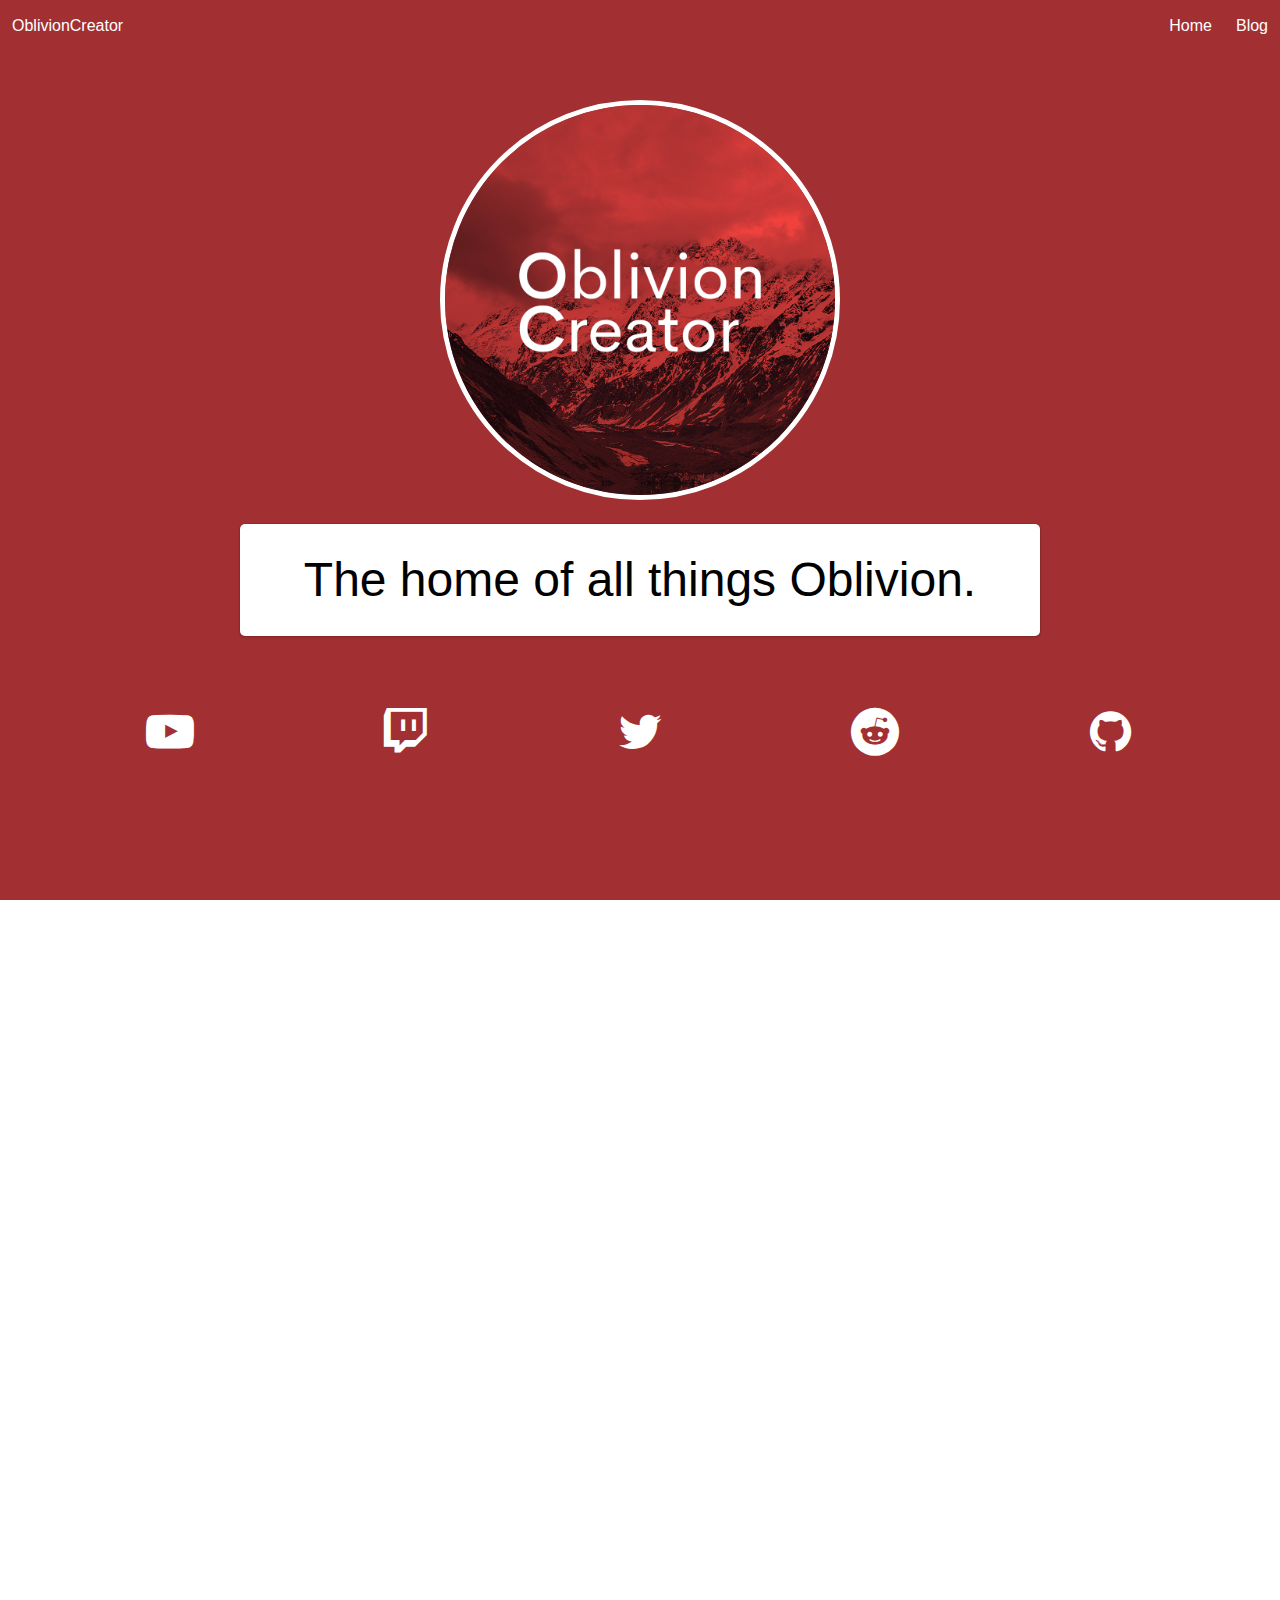
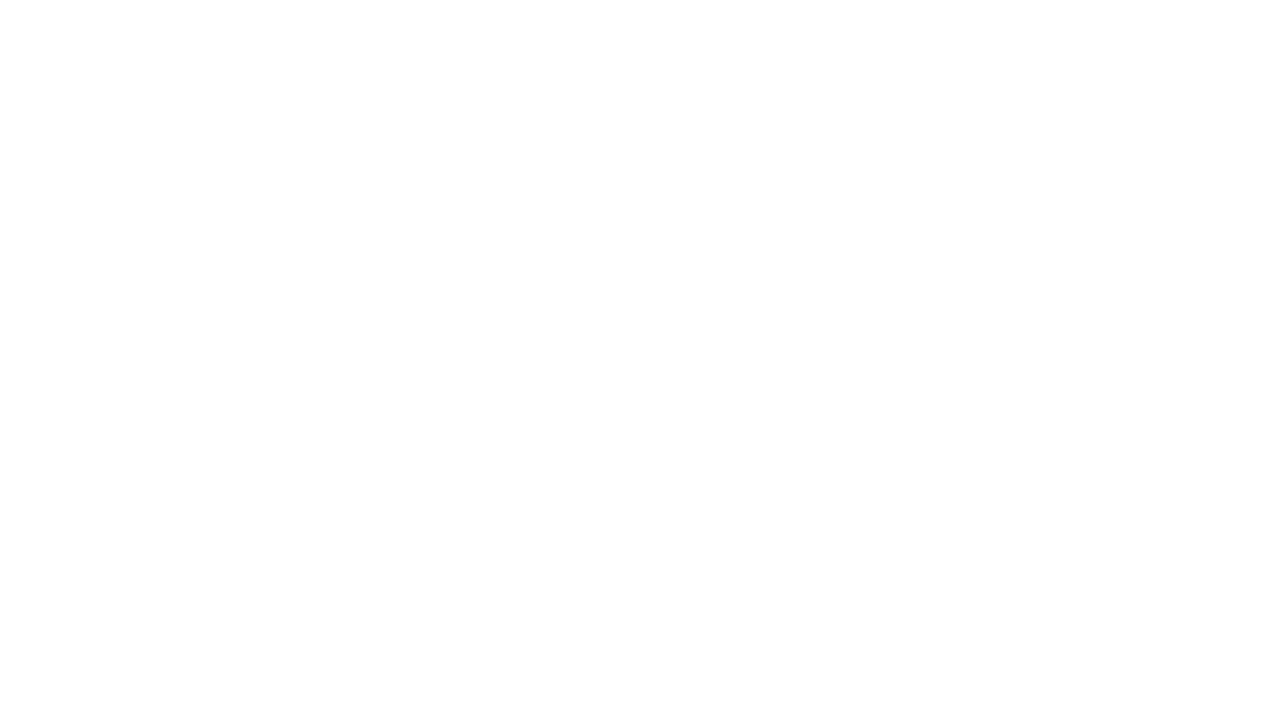
==== commit 602502a8: "Uploaded the entire site I made." ====
--- a/index.html
+++ b/index.html
@@ -1,156 +1,126 @@
-<!DOCTYPE html>
-<!--
-Template Name: YourChoice
-Author: <a href="http://www.os-templates.com/">OS Templates</a>
-Author URI: http://www.os-templates.com/
-Licence: Free to use under our free template licence terms
-Licence URI: http://www.os-templates.com/template-terms
--->
-<html>
-<head>
-<title>OblivionCreator Hub</title>
-<meta charset="utf-8">
-<meta name="viewport" content="width=device-width, initial-scale=1.0, maximum-scale=1.0, user-scalable=no">
-<link href="layout/styles/layout.css" rel="stylesheet" type="text/css" media="all">
-</head>
-<body id="top" class="bgded fixed" style="background-image:url('images/demo/backgrounds/bbg.png');">
-<!-- ################################################################################################ -->
-<!-- ################################################################################################ -->
-<!-- ################################################################################################ -->
-<div class="wrapper row1">
-  <header id="header" class="clear"> 
-    <!-- ################################################################################################ -->
-    <div id="logo" class="fl_left">
-      <h1><a href="index.html"><em>O</em>blivion<em>C</em>reator</a></h1>
-    </div>
-    
-    <!-- ################################################################################################ -->
-  </header>
-</div>
-<!-- ################################################################################################ -->
-<!-- ################################################################################################ -->
-<!-- ################################################################################################ -->
-<div class="wrapper row2">
-  <div id="pageintro" class="clear"> 
-    <!-- ################################################################################################ -->
-    <ul class="nospace group">
-      <li><a class="mt-green" href="https://www.youtube.com/channel/UCf7ErnMRe_h6u8q5H3OR3mw" target="_blank" ><img src="images/youtubeW.png"></i><em>YouTube</em></a></li>
-      <li><a class="mt-orange" href="https://www.twitch.tv/OblivionCreator" target="_blank" ><img src="images/twitchW.png"></i><em>Twitch</em></a></li>
-      <li><a class="mt-purple" href="https://www.twitter.com/OblivionCreator" target="_blank" ><img src="images/twitterW.png"></i><em>Twitter</em></a></li>
-      <li><a class="mt-red" href="https://www.reddit.com/u/oblivioncreator" target="_blank" ><img src="images/redditW.png"></i><em>Reddit</em></a></li>
-      <li><a class="mt-yellow" href="https://www.github.com/OblivionCreator" target="_blank" ><img src="images/githubW.png"><em>Github</em></a></li>
-    </ul>
-    <!-- ################################################################################################ -->
-  </div>
-</div>
-<!-- ################################################################################################ -->
-<!-- ################################################################################################ -->
-<!-- ################################################################################################ -->
-<div class="wrapper row3">
-  <div class="lrspace">
-    <main class="container clear"> 
-      <!-- main body -->
-      <!-- ################################################################################################ -->
-      <figure class="group">
-        <div class="one_half first"><img src="images/demo/500x400.png" alt=""></div>
-        <figcaption class="one_half">
-          <h3 class="xxl">Welcome to my website!</h3>
-          <p>This website is currently still a work-in-progress! Check back soon for any updates!</p>
-          <p class="nospace btmspace-30">Tell me what you think!</p>
-          <footer><a class="btn mt-red" href="#">This button does nothing.</a></footer>
-        </figcaption>
-      </figure>
-      <!-- ################################################################################################ -->
-      <!-- / main body -->
-      <div class="clear"></div>
-    </main>
-  </div>
-</div>
-<!-- ################################################################################################ -->
-<!-- ################################################################################################ -->
-<!-- ################################################################################################ -->
-<div class="wrapper">
-  <div id="latest" class="clear"> 
-    <!-- ################################################################################################ -->
-    <article class="article bgded clear" style="background-image:url('images/demo/latest/01.png');">
-      <div class="wrap">
-        <h3 class="heading">Maecenas libero nunc volutpat</h3>
-        <time datetime="2045-04-06">Friday, 6<sup>th</sup> April 2045</time>
-        <p>Proin ultricies feugiat tortor, vitae laoreet nulla pulvinar ac. Duis commodo ut massa sed commodo. Vivamus adipiscing tincidunt tristique vivamus mattis a urna vel rhoncus&hellip;</p>
-        <p><a class="btn mt-green" href="#">Read this article</a></p>
-      </div>
-    </article>
-    <article class="article bgded clear" style="background-image:url('images/demo/latest/02.png');">
-      <div class="wrap">
-        <h3 class="heading">Etiam scelerisque eros nulla</h3>
-        <time datetime="2045-04-06">Friday, 6<sup>th</sup> April 2045</time>
-        <p>Ut sed vestibulum elit, id facilisis magna. In venenatis sapien ac porta aliquam. Vestibulum sit amet ligula id dui vehicula semper a ac neque phasellus sed quam nec nibh&hellip;</p>
-        <p><a class="btn mt-purple" href="#">Read this article</a></p>
-      </div>
-    </article>
-    <!-- ################################################################################################ -->
-  </div>
-</div>
-<!-- ################################################################################################ -->
-<!-- ################################################################################################ -->
-<!-- ################################################################################################ -->
-<div class="wrapper bgded" style="background-image:url('images/DiscordBG.png');">
-  <div class="lrspace overlay coloured">
-    <div id="cta" class="clear center"> 
-      <!-- ################################################################################################ -->
-      <h2 class="heading">Find me on Discord!</h2>
-      <ul class="nospace inline">
-        <li><a class="btn mt-orange" href="https://discordapp.com/invite/QhwGtPv" target="_blank" >Personal Discord</a></li>
-        <li><a class="btn mt-yellow" href="https://discord.io/aurora" target="_blank" >Aurora Community</a></li>
-      </ul>
-      <!-- ################################################################################################ -->
-    </div>
-  </div>
-</div>
-<!-- ################################################################################################ -->
-<!-- ################################################################################################ -->
-<!-- ################################################################################################ -->
-<div class="wrapper row4 bgded" style="background-image:url('images/demo/backgrounds/02.png');">
-  <div class="lrspace overlay">
-    <footer id="footer" class="clear"> 
-      <!-- ################################################################################################ -->
-      <div class="one_half first">
-        <h6 class="title">Contact Me!</h6>
-        <ul class="nospace">
-          <li><span class="fa fa-envelope-o"></span> oblivion@oblivioncreator.tk</li>
-        </ul>
-      </div>
-      <div class="one_half">
-        <h6 class="title">Quick Links</h6>
-        <ul class="nospace linklist">
-          <li><a href="#">Home Page</a></li>
-          <li><a href="#">Disassemble Gallery</a></li>
-        </ul>
-      </div>
-      <!-- ################################################################################################ -->
-    </footer>
-  </div>
-</div>
-<!-- ################################################################################################ -->
-<!-- ################################################################################################ -->
-<!-- ################################################################################################ -->
-<div class="wrapper row5">
-  <div class="lrspace">
-    <div id="copyright" class="clear"> 
-      <!-- ################################################################################################ -->
-      <p class="fl_left">Copyright &copy; 2017 - All Rights Reserved - <a href="#">OblivionCreator.tk</a></p>
-      <p class="fl_right">Template by <a target="_blank" href="http://www.os-templates.com/" title="Free Website Templates">OS Templates</a></p>
-      <!-- ################################################################################################ -->
-    </div>
-  </div>
-</div>
-<!-- ################################################################################################ -->
-<!-- ################################################################################################ -->
-<!-- ################################################################################################ -->
-<a id="backtotop" href="#top"><i class="fa fa-chevron-up"></i></a> 
-<!-- JAVASCRIPTS -->
-<script src="layout/scripts/jquery.min.js"></script>
-<script src="layout/scripts/jquery.backtotop.js"></script>
-<script src="layout/scripts/jquery.mobilemenu.js"></script>
-</body>
-</html>
+<head>
+    <link rel="stylesheet" href="css/bulma.css">
+    <link rel="stylesheet" href="css/main.css">
+    <link href="css/fa.css" rel="stylesheet">
+    <link rel="shortcut icon" href="/favicon.ico">
+    <meta name="robots" content="index, follow">
+    <meta name="description" content="OblivionCreator's page">
+    <meta name="keywords" content="oblivion,creator,oblivion creator">
+    <title> OblivionCreator </title>
+</head>
+<!--Da532 was here!!-->
+<body>
+    <header class="nav header">
+    <div class=nav-left>
+        <a class=nav-item href=index.html style="color: white;">OblivionCreator</a>
+    </div>
+
+    <div class="nav-right nav-menu">
+        <a class="nav-item is-active" style="color: white;"> Home </a>
+        <a class=nav-item href=team.html style="color: white;">Blog</a>
+    </div>
+    </header>
+
+    <section class="hero is-primary is-fullheight" style="background-image: url('img/OCBackground.png'); background-size: cover; color: white ;">
+        <div class= "container has-text-centered">
+            <br>
+            <br>
+            <img src=img/OC.png style="width: 400px; border-radius: 100%; border: 5px solid #fff;" >
+            <br>
+            <br>
+            <div class="box small">
+                <h2 style="color: black;"> The home of all things Oblivion. </h2>
+            </div>
+             <br>
+             <br>
+            <div class=columns>
+            <div class=column>
+                <a href="https://www.youtube.com/channel/UCf7ErnMRe_h6u8q5H3OR3mw" class="link linky" title="YouTube">
+                <i class="fa fa-youtube-play"></i></a>
+            </div>
+            
+            <div class=column>
+                <a href="https://www.twitch.tv/OblivionCreator" class="link linky" title="Twitch">
+                <i class="fa fa-twitch"></i></a>
+            </div>
+
+            <div class=column>
+                <a href="https://twitter.com/OblivionCreator" class="link linky" title="Twitter">
+                <i class="fa fa-twitter"></i></a>
+                
+            </div>
+            
+            <div class=column>
+                <a href="https://www.reddit.com/u/oblivioncreator" class="link linky" title="Reddit">
+                <i class="fa fa-reddit"></i></a>
+            </div>
+
+             <div class=column>
+                <a href="https://www.github.com/OblivionCreator" class="link linky" title="GitHub">
+                <i class="fa fa-github"></i></a>
+            </div>
+
+        </div>
+        
+    </section>
+<!--Da532 was here!!-->
+    <section style="color:#fff; background-color:#a22f31">
+        <br>
+        <br>
+        <h1> Infomation </h1>
+        <br>
+        <br>
+    </section>
+
+    <br>
+    <br>
+    <div class="box small">
+        <h1> About me </h1>
+        <br>
+        <p> Hi! I'm OblivionCreator. </p>
+        <p> I do things in my free time, including YouTube, Twitch and Github. Whilst I'm certainly not an expert in any field, I'll atleast try. </p>
+    </div>
+
+    <div class="box medium">
+        <h1> Discord </h1>
+        <br>
+        <p> Need to talk? Try one of these nifty Discords. </p>
+        <br>
+        <div class="box small">
+
+                <div class=column>
+                   <img src=img/oc.png class=shrink>
+                </div>
+
+                <div class=column>
+                    <a class="button is-light" href=https://discordapp.com/invite/QhwGtPv> Personal Server </a>
+                </div>
+
+        </div>
+
+        <div class="box small">
+
+                <div class=column>
+                   <img src=img/aurora.png class=shrink>
+                </div>
+
+                <div class=column>
+                    <a class="button is-light" href=https://discord.io/aurora> Aurora Community </a>
+                </div>
+
+        </div>
+    </div>
+
+    <div class="box small">
+        <h1> Contact </h1>
+        <br>
+        <p> If you need to reach me concerning a some-what serious topic, you can email me on <a href="mailto:oblivion@oblivioncreator.tk">oblivion@oblivioncreator.tk</a></p>
+    </div>
+    <br>
+</body>
+
+<footer>
+    <div class="section footer" style="text-align:center;">
+    <p> © 2017 OblivionCreator. All rights reserved.</p>
+    <p> Site by <a href="https://da532.com" style=color:#fff;> Da532</a>. </p>
+  </div>--- a/css/main.css
+++ b/css/main.css
@@ -0,0 +1,67 @@
+.header {
+    width: 100%;
+    text-align: center;
+    color: #fff;
+    background-color: #a22f31;
+}
+
+div#container {
+    max-width: 75em;
+    margin: 0 auto;
+    color: #000;
+}
+
+body {
+    height: 100%;
+    width: 100%;
+    color: #000;
+    text-align: center;
+    
+}
+
+.linky {
+    font-size: 3em
+}
+
+h1 {
+    font-size: 2em;
+    cursor: default;
+}
+
+.brand {
+    border-radius: 50%;
+    background-color: #ddd;
+    display: inline-block;
+    max-width: 10em;
+}
+
+h2 {
+    font-weight: thin;
+    font-size: 3em;
+}
+.small {
+    max-width:50em;
+    text-align:center;
+    margin:auto;
+}
+
+.medium {
+    max-width:80em;
+    text-align:center;
+    margin:auto;
+}
+
+.shrink {
+    border-radius: 50%;
+    background-color: #ddd;
+    display: inline-block;
+    max-width: 7em;
+}
+
+.footer {
+    color:#fff;
+    background-color: #a22f31;
+    padding: 4em
+
+
+}--- a/css/fa.css
+++ b/css/fa.css
@@ -0,0 +1,2337 @@
+/*!
+ *  Font Awesome 4.7.0 by @davegandy - http://fontawesome.io - @fontawesome
+ *  License - http://fontawesome.io/license (Font: SIL OFL 1.1, CSS: MIT License)
+ */
+/* FONT PATH
+ * -------------------------- */
+@font-face {
+  font-family: 'FontAwesome';
+  src: url('../fonts/fontawesome-webfont.eot?v=4.7.0');
+  src: url('../fonts/fontawesome-webfont.eot?#iefix&v=4.7.0') format('embedded-opentype'), url('../fonts/fontawesome-webfont.woff2?v=4.7.0') format('woff2'), url('../fonts/fontawesome-webfont.woff?v=4.7.0') format('woff'), url('../fonts/fontawesome-webfont.ttf?v=4.7.0') format('truetype'), url('../fonts/fontawesome-webfont.svg?v=4.7.0#fontawesomeregular') format('svg');
+  font-weight: normal;
+  font-style: normal;
+}
+.fa {
+  display: inline-block;
+  font: normal normal normal 14px/1 FontAwesome;
+  font-size: inherit;
+  text-rendering: auto;
+  -webkit-font-smoothing: antialiased;
+  -moz-osx-font-smoothing: grayscale;
+}
+/* makes the font 33% larger relative to the icon container */
+.fa-lg {
+  font-size: 1.33333333em;
+  line-height: 0.75em;
+  vertical-align: -15%;
+}
+.fa-2x {
+  font-size: 2em;
+}
+.fa-3x {
+  font-size: 3em;
+}
+.fa-4x {
+  font-size: 4em;
+}
+.fa-5x {
+  font-size: 5em;
+}
+.fa-fw {
+  width: 1.28571429em;
+  text-align: center;
+}
+.fa-ul {
+  padding-left: 0;
+  margin-left: 2.14285714em;
+  list-style-type: none;
+}
+.fa-ul > li {
+  position: relative;
+}
+.fa-li {
+  position: absolute;
+  left: -2.14285714em;
+  width: 2.14285714em;
+  top: 0.14285714em;
+  text-align: center;
+}
+.fa-li.fa-lg {
+  left: -1.85714286em;
+}
+.fa-border {
+  padding: .2em .25em .15em;
+  border: solid 0.08em #eeeeee;
+  border-radius: .1em;
+}
+.fa-pull-left {
+  float: left;
+}
+.fa-pull-right {
+  float: right;
+}
+.fa.fa-pull-left {
+  margin-right: .3em;
+}
+.fa.fa-pull-right {
+  margin-left: .3em;
+}
+/* Deprecated as of 4.4.0 */
+.pull-right {
+  float: right;
+}
+.pull-left {
+  float: left;
+}
+.fa.pull-left {
+  margin-right: .3em;
+}
+.fa.pull-right {
+  margin-left: .3em;
+}
+.fa-spin {
+  -webkit-animation: fa-spin 2s infinite linear;
+  animation: fa-spin 2s infinite linear;
+}
+.fa-pulse {
+  -webkit-animation: fa-spin 1s infinite steps(8);
+  animation: fa-spin 1s infinite steps(8);
+}
+@-webkit-keyframes fa-spin {
+  0% {
+    -webkit-transform: rotate(0deg);
+    transform: rotate(0deg);
+  }
+  100% {
+    -webkit-transform: rotate(359deg);
+    transform: rotate(359deg);
+  }
+}
+@keyframes fa-spin {
+  0% {
+    -webkit-transform: rotate(0deg);
+    transform: rotate(0deg);
+  }
+  100% {
+    -webkit-transform: rotate(359deg);
+    transform: rotate(359deg);
+  }
+}
+.fa-rotate-90 {
+  -ms-filter: "progid:DXImageTransform.Microsoft.BasicImage(rotation=1)";
+  -webkit-transform: rotate(90deg);
+  -ms-transform: rotate(90deg);
+  transform: rotate(90deg);
+}
+.fa-rotate-180 {
+  -ms-filter: "progid:DXImageTransform.Microsoft.BasicImage(rotation=2)";
+  -webkit-transform: rotate(180deg);
+  -ms-transform: rotate(180deg);
+  transform: rotate(180deg);
+}
+.fa-rotate-270 {
+  -ms-filter: "progid:DXImageTransform.Microsoft.BasicImage(rotation=3)";
+  -webkit-transform: rotate(270deg);
+  -ms-transform: rotate(270deg);
+  transform: rotate(270deg);
+}
+.fa-flip-horizontal {
+  -ms-filter: "progid:DXImageTransform.Microsoft.BasicImage(rotation=0, mirror=1)";
+  -webkit-transform: scale(-1, 1);
+  -ms-transform: scale(-1, 1);
+  transform: scale(-1, 1);
+}
+.fa-flip-vertical {
+  -ms-filter: "progid:DXImageTransform.Microsoft.BasicImage(rotation=2, mirror=1)";
+  -webkit-transform: scale(1, -1);
+  -ms-transform: scale(1, -1);
+  transform: scale(1, -1);
+}
+:root .fa-rotate-90,
+:root .fa-rotate-180,
+:root .fa-rotate-270,
+:root .fa-flip-horizontal,
+:root .fa-flip-vertical {
+  filter: none;
+}
+.fa-stack {
+  position: relative;
+  display: inline-block;
+  width: 2em;
+  height: 2em;
+  line-height: 2em;
+  vertical-align: middle;
+}
+.fa-stack-1x,
+.fa-stack-2x {
+  position: absolute;
+  left: 0;
+  width: 100%;
+  text-align: center;
+}
+.fa-stack-1x {
+  line-height: inherit;
+}
+.fa-stack-2x {
+  font-size: 2em;
+}
+.fa-inverse {
+  color: #ffffff;
+}
+/* Font Awesome uses the Unicode Private Use Area (PUA) to ensure screen
+   readers do not read off random characters that represent icons */
+.fa-glass:before {
+  content: "\f000";
+}
+.fa-music:before {
+  content: "\f001";
+}
+.fa-search:before {
+  content: "\f002";
+}
+.fa-envelope-o:before {
+  content: "\f003";
+}
+.fa-heart:before {
+  content: "\f004";
+}
+.fa-star:before {
+  content: "\f005";
+}
+.fa-star-o:before {
+  content: "\f006";
+}
+.fa-user:before {
+  content: "\f007";
+}
+.fa-film:before {
+  content: "\f008";
+}
+.fa-th-large:before {
+  content: "\f009";
+}
+.fa-th:before {
+  content: "\f00a";
+}
+.fa-th-list:before {
+  content: "\f00b";
+}
+.fa-check:before {
+  content: "\f00c";
+}
+.fa-remove:before,
+.fa-close:before,
+.fa-times:before {
+  content: "\f00d";
+}
+.fa-search-plus:before {
+  content: "\f00e";
+}
+.fa-search-minus:before {
+  content: "\f010";
+}
+.fa-power-off:before {
+  content: "\f011";
+}
+.fa-signal:before {
+  content: "\f012";
+}
+.fa-gear:before,
+.fa-cog:before {
+  content: "\f013";
+}
+.fa-trash-o:before {
+  content: "\f014";
+}
+.fa-home:before {
+  content: "\f015";
+}
+.fa-file-o:before {
+  content: "\f016";
+}
+.fa-clock-o:before {
+  content: "\f017";
+}
+.fa-road:before {
+  content: "\f018";
+}
+.fa-download:before {
+  content: "\f019";
+}
+.fa-arrow-circle-o-down:before {
+  content: "\f01a";
+}
+.fa-arrow-circle-o-up:before {
+  content: "\f01b";
+}
+.fa-inbox:before {
+  content: "\f01c";
+}
+.fa-play-circle-o:before {
+  content: "\f01d";
+}
+.fa-rotate-right:before,
+.fa-repeat:before {
+  content: "\f01e";
+}
+.fa-refresh:before {
+  content: "\f021";
+}
+.fa-list-alt:before {
+  content: "\f022";
+}
+.fa-lock:before {
+  content: "\f023";
+}
+.fa-flag:before {
+  content: "\f024";
+}
+.fa-headphones:before {
+  content: "\f025";
+}
+.fa-volume-off:before {
+  content: "\f026";
+}
+.fa-volume-down:before {
+  content: "\f027";
+}
+.fa-volume-up:before {
+  content: "\f028";
+}
+.fa-qrcode:before {
+  content: "\f029";
+}
+.fa-barcode:before {
+  content: "\f02a";
+}
+.fa-tag:before {
+  content: "\f02b";
+}
+.fa-tags:before {
+  content: "\f02c";
+}
+.fa-book:before {
+  content: "\f02d";
+}
+.fa-bookmark:before {
+  content: "\f02e";
+}
+.fa-print:before {
+  content: "\f02f";
+}
+.fa-camera:before {
+  content: "\f030";
+}
+.fa-font:before {
+  content: "\f031";
+}
+.fa-bold:before {
+  content: "\f032";
+}
+.fa-italic:before {
+  content: "\f033";
+}
+.fa-text-height:before {
+  content: "\f034";
+}
+.fa-text-width:before {
+  content: "\f035";
+}
+.fa-align-left:before {
+  content: "\f036";
+}
+.fa-align-center:before {
+  content: "\f037";
+}
+.fa-align-right:before {
+  content: "\f038";
+}
+.fa-align-justify:before {
+  content: "\f039";
+}
+.fa-list:before {
+  content: "\f03a";
+}
+.fa-dedent:before,
+.fa-outdent:before {
+  content: "\f03b";
+}
+.fa-indent:before {
+  content: "\f03c";
+}
+.fa-video-camera:before {
+  content: "\f03d";
+}
+.fa-photo:before,
+.fa-image:before,
+.fa-picture-o:before {
+  content: "\f03e";
+}
+.fa-pencil:before {
+  content: "\f040";
+}
+.fa-map-marker:before {
+  content: "\f041";
+}
+.fa-adjust:before {
+  content: "\f042";
+}
+.fa-tint:before {
+  content: "\f043";
+}
+.fa-edit:before,
+.fa-pencil-square-o:before {
+  content: "\f044";
+}
+.fa-share-square-o:before {
+  content: "\f045";
+}
+.fa-check-square-o:before {
+  content: "\f046";
+}
+.fa-arrows:before {
+  content: "\f047";
+}
+.fa-step-backward:before {
+  content: "\f048";
+}
+.fa-fast-backward:before {
+  content: "\f049";
+}
+.fa-backward:before {
+  content: "\f04a";
+}
+.fa-play:before {
+  content: "\f04b";
+}
+.fa-pause:before {
+  content: "\f04c";
+}
+.fa-stop:before {
+  content: "\f04d";
+}
+.fa-forward:before {
+  content: "\f04e";
+}
+.fa-fast-forward:before {
+  content: "\f050";
+}
+.fa-step-forward:before {
+  content: "\f051";
+}
+.fa-eject:before {
+  content: "\f052";
+}
+.fa-chevron-left:before {
+  content: "\f053";
+}
+.fa-chevron-right:before {
+  content: "\f054";
+}
+.fa-plus-circle:before {
+  content: "\f055";
+}
+.fa-minus-circle:before {
+  content: "\f056";
+}
+.fa-times-circle:before {
+  content: "\f057";
+}
+.fa-check-circle:before {
+  content: "\f058";
+}
+.fa-question-circle:before {
+  content: "\f059";
+}
+.fa-info-circle:before {
+  content: "\f05a";
+}
+.fa-crosshairs:before {
+  content: "\f05b";
+}
+.fa-times-circle-o:before {
+  content: "\f05c";
+}
+.fa-check-circle-o:before {
+  content: "\f05d";
+}
+.fa-ban:before {
+  content: "\f05e";
+}
+.fa-arrow-left:before {
+  content: "\f060";
+}
+.fa-arrow-right:before {
+  content: "\f061";
+}
+.fa-arrow-up:before {
+  content: "\f062";
+}
+.fa-arrow-down:before {
+  content: "\f063";
+}
+.fa-mail-forward:before,
+.fa-share:before {
+  content: "\f064";
+}
+.fa-expand:before {
+  content: "\f065";
+}
+.fa-compress:before {
+  content: "\f066";
+}
+.fa-plus:before {
+  content: "\f067";
+}
+.fa-minus:before {
+  content: "\f068";
+}
+.fa-asterisk:before {
+  content: "\f069";
+}
+.fa-exclamation-circle:before {
+  content: "\f06a";
+}
+.fa-gift:before {
+  content: "\f06b";
+}
+.fa-leaf:before {
+  content: "\f06c";
+}
+.fa-fire:before {
+  content: "\f06d";
+}
+.fa-eye:before {
+  content: "\f06e";
+}
+.fa-eye-slash:before {
+  content: "\f070";
+}
+.fa-warning:before,
+.fa-exclamation-triangle:before {
+  content: "\f071";
+}
+.fa-plane:before {
+  content: "\f072";
+}
+.fa-calendar:before {
+  content: "\f073";
+}
+.fa-random:before {
+  content: "\f074";
+}
+.fa-comment:before {
+  content: "\f075";
+}
+.fa-magnet:before {
+  content: "\f076";
+}
+.fa-chevron-up:before {
+  content: "\f077";
+}
+.fa-chevron-down:before {
+  content: "\f078";
+}
+.fa-retweet:before {
+  content: "\f079";
+}
+.fa-shopping-cart:before {
+  content: "\f07a";
+}
+.fa-folder:before {
+  content: "\f07b";
+}
+.fa-folder-open:before {
+  content: "\f07c";
+}
+.fa-arrows-v:before {
+  content: "\f07d";
+}
+.fa-arrows-h:before {
+  content: "\f07e";
+}
+.fa-bar-chart-o:before,
+.fa-bar-chart:before {
+  content: "\f080";
+}
+.fa-twitter-square:before {
+  content: "\f081";
+}
+.fa-facebook-square:before {
+  content: "\f082";
+}
+.fa-camera-retro:before {
+  content: "\f083";
+}
+.fa-key:before {
+  content: "\f084";
+}
+.fa-gears:before,
+.fa-cogs:before {
+  content: "\f085";
+}
+.fa-comments:before {
+  content: "\f086";
+}
+.fa-thumbs-o-up:before {
+  content: "\f087";
+}
+.fa-thumbs-o-down:before {
+  content: "\f088";
+}
+.fa-star-half:before {
+  content: "\f089";
+}
+.fa-heart-o:before {
+  content: "\f08a";
+}
+.fa-sign-out:before {
+  content: "\f08b";
+}
+.fa-linkedin-square:before {
+  content: "\f08c";
+}
+.fa-thumb-tack:before {
+  content: "\f08d";
+}
+.fa-external-link:before {
+  content: "\f08e";
+}
+.fa-sign-in:before {
+  content: "\f090";
+}
+.fa-trophy:before {
+  content: "\f091";
+}
+.fa-github-square:before {
+  content: "\f092";
+}
+.fa-upload:before {
+  content: "\f093";
+}
+.fa-lemon-o:before {
+  content: "\f094";
+}
+.fa-phone:before {
+  content: "\f095";
+}
+.fa-square-o:before {
+  content: "\f096";
+}
+.fa-bookmark-o:before {
+  content: "\f097";
+}
+.fa-phone-square:before {
+  content: "\f098";
+}
+.fa-twitter:before {
+  content: "\f099";
+}
+.fa-facebook-f:before,
+.fa-facebook:before {
+  content: "\f09a";
+}
+.fa-github:before {
+  content: "\f09b";
+}
+.fa-unlock:before {
+  content: "\f09c";
+}
+.fa-credit-card:before {
+  content: "\f09d";
+}
+.fa-feed:before,
+.fa-rss:before {
+  content: "\f09e";
+}
+.fa-hdd-o:before {
+  content: "\f0a0";
+}
+.fa-bullhorn:before {
+  content: "\f0a1";
+}
+.fa-bell:before {
+  content: "\f0f3";
+}
+.fa-certificate:before {
+  content: "\f0a3";
+}
+.fa-hand-o-right:before {
+  content: "\f0a4";
+}
+.fa-hand-o-left:before {
+  content: "\f0a5";
+}
+.fa-hand-o-up:before {
+  content: "\f0a6";
+}
+.fa-hand-o-down:before {
+  content: "\f0a7";
+}
+.fa-arrow-circle-left:before {
+  content: "\f0a8";
+}
+.fa-arrow-circle-right:before {
+  content: "\f0a9";
+}
+.fa-arrow-circle-up:before {
+  content: "\f0aa";
+}
+.fa-arrow-circle-down:before {
+  content: "\f0ab";
+}
+.fa-globe:before {
+  content: "\f0ac";
+}
+.fa-wrench:before {
+  content: "\f0ad";
+}
+.fa-tasks:before {
+  content: "\f0ae";
+}
+.fa-filter:before {
+  content: "\f0b0";
+}
+.fa-briefcase:before {
+  content: "\f0b1";
+}
+.fa-arrows-alt:before {
+  content: "\f0b2";
+}
+.fa-group:before,
+.fa-users:before {
+  content: "\f0c0";
+}
+.fa-chain:before,
+.fa-link:before {
+  content: "\f0c1";
+}
+.fa-cloud:before {
+  content: "\f0c2";
+}
+.fa-flask:before {
+  content: "\f0c3";
+}
+.fa-cut:before,
+.fa-scissors:before {
+  content: "\f0c4";
+}
+.fa-copy:before,
+.fa-files-o:before {
+  content: "\f0c5";
+}
+.fa-paperclip:before {
+  content: "\f0c6";
+}
+.fa-save:before,
+.fa-floppy-o:before {
+  content: "\f0c7";
+}
+.fa-square:before {
+  content: "\f0c8";
+}
+.fa-navicon:before,
+.fa-reorder:before,
+.fa-bars:before {
+  content: "\f0c9";
+}
+.fa-list-ul:before {
+  content: "\f0ca";
+}
+.fa-list-ol:before {
+  content: "\f0cb";
+}
+.fa-strikethrough:before {
+  content: "\f0cc";
+}
+.fa-underline:before {
+  content: "\f0cd";
+}
+.fa-table:before {
+  content: "\f0ce";
+}
+.fa-magic:before {
+  content: "\f0d0";
+}
+.fa-truck:before {
+  content: "\f0d1";
+}
+.fa-pinterest:before {
+  content: "\f0d2";
+}
+.fa-pinterest-square:before {
+  content: "\f0d3";
+}
+.fa-google-plus-square:before {
+  content: "\f0d4";
+}
+.fa-google-plus:before {
+  content: "\f0d5";
+}
+.fa-money:before {
+  content: "\f0d6";
+}
+.fa-caret-down:before {
+  content: "\f0d7";
+}
+.fa-caret-up:before {
+  content: "\f0d8";
+}
+.fa-caret-left:before {
+  content: "\f0d9";
+}
+.fa-caret-right:before {
+  content: "\f0da";
+}
+.fa-columns:before {
+  content: "\f0db";
+}
+.fa-unsorted:before,
+.fa-sort:before {
+  content: "\f0dc";
+}
+.fa-sort-down:before,
+.fa-sort-desc:before {
+  content: "\f0dd";
+}
+.fa-sort-up:before,
+.fa-sort-asc:before {
+  content: "\f0de";
+}
+.fa-envelope:before {
+  content: "\f0e0";
+}
+.fa-linkedin:before {
+  content: "\f0e1";
+}
+.fa-rotate-left:before,
+.fa-undo:before {
+  content: "\f0e2";
+}
+.fa-legal:before,
+.fa-gavel:before {
+  content: "\f0e3";
+}
+.fa-dashboard:before,
+.fa-tachometer:before {
+  content: "\f0e4";
+}
+.fa-comment-o:before {
+  content: "\f0e5";
+}
+.fa-comments-o:before {
+  content: "\f0e6";
+}
+.fa-flash:before,
+.fa-bolt:before {
+  content: "\f0e7";
+}
+.fa-sitemap:before {
+  content: "\f0e8";
+}
+.fa-umbrella:before {
+  content: "\f0e9";
+}
+.fa-paste:before,
+.fa-clipboard:before {
+  content: "\f0ea";
+}
+.fa-lightbulb-o:before {
+  content: "\f0eb";
+}
+.fa-exchange:before {
+  content: "\f0ec";
+}
+.fa-cloud-download:before {
+  content: "\f0ed";
+}
+.fa-cloud-upload:before {
+  content: "\f0ee";
+}
+.fa-user-md:before {
+  content: "\f0f0";
+}
+.fa-stethoscope:before {
+  content: "\f0f1";
+}
+.fa-suitcase:before {
+  content: "\f0f2";
+}
+.fa-bell-o:before {
+  content: "\f0a2";
+}
+.fa-coffee:before {
+  content: "\f0f4";
+}
+.fa-cutlery:before {
+  content: "\f0f5";
+}
+.fa-file-text-o:before {
+  content: "\f0f6";
+}
+.fa-building-o:before {
+  content: "\f0f7";
+}
+.fa-hospital-o:before {
+  content: "\f0f8";
+}
+.fa-ambulance:before {
+  content: "\f0f9";
+}
+.fa-medkit:before {
+  content: "\f0fa";
+}
+.fa-fighter-jet:before {
+  content: "\f0fb";
+}
+.fa-beer:before {
+  content: "\f0fc";
+}
+.fa-h-square:before {
+  content: "\f0fd";
+}
+.fa-plus-square:before {
+  content: "\f0fe";
+}
+.fa-angle-double-left:before {
+  content: "\f100";
+}
+.fa-angle-double-right:before {
+  content: "\f101";
+}
+.fa-angle-double-up:before {
+  content: "\f102";
+}
+.fa-angle-double-down:before {
+  content: "\f103";
+}
+.fa-angle-left:before {
+  content: "\f104";
+}
+.fa-angle-right:before {
+  content: "\f105";
+}
+.fa-angle-up:before {
+  content: "\f106";
+}
+.fa-angle-down:before {
+  content: "\f107";
+}
+.fa-desktop:before {
+  content: "\f108";
+}
+.fa-laptop:before {
+  content: "\f109";
+}
+.fa-tablet:before {
+  content: "\f10a";
+}
+.fa-mobile-phone:before,
+.fa-mobile:before {
+  content: "\f10b";
+}
+.fa-circle-o:before {
+  content: "\f10c";
+}
+.fa-quote-left:before {
+  content: "\f10d";
+}
+.fa-quote-right:before {
+  content: "\f10e";
+}
+.fa-spinner:before {
+  content: "\f110";
+}
+.fa-circle:before {
+  content: "\f111";
+}
+.fa-mail-reply:before,
+.fa-reply:before {
+  content: "\f112";
+}
+.fa-github-alt:before {
+  content: "\f113";
+}
+.fa-folder-o:before {
+  content: "\f114";
+}
+.fa-folder-open-o:before {
+  content: "\f115";
+}
+.fa-smile-o:before {
+  content: "\f118";
+}
+.fa-frown-o:before {
+  content: "\f119";
+}
+.fa-meh-o:before {
+  content: "\f11a";
+}
+.fa-gamepad:before {
+  content: "\f11b";
+}
+.fa-keyboard-o:before {
+  content: "\f11c";
+}
+.fa-flag-o:before {
+  content: "\f11d";
+}
+.fa-flag-checkered:before {
+  content: "\f11e";
+}
+.fa-terminal:before {
+  content: "\f120";
+}
+.fa-code:before {
+  content: "\f121";
+}
+.fa-mail-reply-all:before,
+.fa-reply-all:before {
+  content: "\f122";
+}
+.fa-star-half-empty:before,
+.fa-star-half-full:before,
+.fa-star-half-o:before {
+  content: "\f123";
+}
+.fa-location-arrow:before {
+  content: "\f124";
+}
+.fa-crop:before {
+  content: "\f125";
+}
+.fa-code-fork:before {
+  content: "\f126";
+}
+.fa-unlink:before,
+.fa-chain-broken:before {
+  content: "\f127";
+}
+.fa-question:before {
+  content: "\f128";
+}
+.fa-info:before {
+  content: "\f129";
+}
+.fa-exclamation:before {
+  content: "\f12a";
+}
+.fa-superscript:before {
+  content: "\f12b";
+}
+.fa-subscript:before {
+  content: "\f12c";
+}
+.fa-eraser:before {
+  content: "\f12d";
+}
+.fa-puzzle-piece:before {
+  content: "\f12e";
+}
+.fa-microphone:before {
+  content: "\f130";
+}
+.fa-microphone-slash:before {
+  content: "\f131";
+}
+.fa-shield:before {
+  content: "\f132";
+}
+.fa-calendar-o:before {
+  content: "\f133";
+}
+.fa-fire-extinguisher:before {
+  content: "\f134";
+}
+.fa-rocket:before {
+  content: "\f135";
+}
+.fa-maxcdn:before {
+  content: "\f136";
+}
+.fa-chevron-circle-left:before {
+  content: "\f137";
+}
+.fa-chevron-circle-right:before {
+  content: "\f138";
+}
+.fa-chevron-circle-up:before {
+  content: "\f139";
+}
+.fa-chevron-circle-down:before {
+  content: "\f13a";
+}
+.fa-html5:before {
+  content: "\f13b";
+}
+.fa-css3:before {
+  content: "\f13c";
+}
+.fa-anchor:before {
+  content: "\f13d";
+}
+.fa-unlock-alt:before {
+  content: "\f13e";
+}
+.fa-bullseye:before {
+  content: "\f140";
+}
+.fa-ellipsis-h:before {
+  content: "\f141";
+}
+.fa-ellipsis-v:before {
+  content: "\f142";
+}
+.fa-rss-square:before {
+  content: "\f143";
+}
+.fa-play-circle:before {
+  content: "\f144";
+}
+.fa-ticket:before {
+  content: "\f145";
+}
+.fa-minus-square:before {
+  content: "\f146";
+}
+.fa-minus-square-o:before {
+  content: "\f147";
+}
+.fa-level-up:before {
+  content: "\f148";
+}
+.fa-level-down:before {
+  content: "\f149";
+}
+.fa-check-square:before {
+  content: "\f14a";
+}
+.fa-pencil-square:before {
+  content: "\f14b";
+}
+.fa-external-link-square:before {
+  content: "\f14c";
+}
+.fa-share-square:before {
+  content: "\f14d";
+}
+.fa-compass:before {
+  content: "\f14e";
+}
+.fa-toggle-down:before,
+.fa-caret-square-o-down:before {
+  content: "\f150";
+}
+.fa-toggle-up:before,
+.fa-caret-square-o-up:before {
+  content: "\f151";
+}
+.fa-toggle-right:before,
+.fa-caret-square-o-right:before {
+  content: "\f152";
+}
+.fa-euro:before,
+.fa-eur:before {
+  content: "\f153";
+}
+.fa-gbp:before {
+  content: "\f154";
+}
+.fa-dollar:before,
+.fa-usd:before {
+  content: "\f155";
+}
+.fa-rupee:before,
+.fa-inr:before {
+  content: "\f156";
+}
+.fa-cny:before,
+.fa-rmb:before,
+.fa-yen:before,
+.fa-jpy:before {
+  content: "\f157";
+}
+.fa-ruble:before,
+.fa-rouble:before,
+.fa-rub:before {
+  content: "\f158";
+}
+.fa-won:before,
+.fa-krw:before {
+  content: "\f159";
+}
+.fa-bitcoin:before,
+.fa-btc:before {
+  content: "\f15a";
+}
+.fa-file:before {
+  content: "\f15b";
+}
+.fa-file-text:before {
+  content: "\f15c";
+}
+.fa-sort-alpha-asc:before {
+  content: "\f15d";
+}
+.fa-sort-alpha-desc:before {
+  content: "\f15e";
+}
+.fa-sort-amount-asc:before {
+  content: "\f160";
+}
+.fa-sort-amount-desc:before {
+  content: "\f161";
+}
+.fa-sort-numeric-asc:before {
+  content: "\f162";
+}
+.fa-sort-numeric-desc:before {
+  content: "\f163";
+}
+.fa-thumbs-up:before {
+  content: "\f164";
+}
+.fa-thumbs-down:before {
+  content: "\f165";
+}
+.fa-youtube-square:before {
+  content: "\f166";
+}
+.fa-youtube:before {
+  content: "\f167";
+}
+.fa-xing:before {
+  content: "\f168";
+}
+.fa-xing-square:before {
+  content: "\f169";
+}
+.fa-youtube-play:before {
+  content: "\f16a";
+}
+.fa-dropbox:before {
+  content: "\f16b";
+}
+.fa-stack-overflow:before {
+  content: "\f16c";
+}
+.fa-instagram:before {
+  content: "\f16d";
+}
+.fa-flickr:before {
+  content: "\f16e";
+}
+.fa-adn:before {
+  content: "\f170";
+}
+.fa-bitbucket:before {
+  content: "\f171";
+}
+.fa-bitbucket-square:before {
+  content: "\f172";
+}
+.fa-tumblr:before {
+  content: "\f173";
+}
+.fa-tumblr-square:before {
+  content: "\f174";
+}
+.fa-long-arrow-down:before {
+  content: "\f175";
+}
+.fa-long-arrow-up:before {
+  content: "\f176";
+}
+.fa-long-arrow-left:before {
+  content: "\f177";
+}
+.fa-long-arrow-right:before {
+  content: "\f178";
+}
+.fa-apple:before {
+  content: "\f179";
+}
+.fa-windows:before {
+  content: "\f17a";
+}
+.fa-android:before {
+  content: "\f17b";
+}
+.fa-linux:before {
+  content: "\f17c";
+}
+.fa-dribbble:before {
+  content: "\f17d";
+}
+.fa-skype:before {
+  content: "\f17e";
+}
+.fa-foursquare:before {
+  content: "\f180";
+}
+.fa-trello:before {
+  content: "\f181";
+}
+.fa-female:before {
+  content: "\f182";
+}
+.fa-male:before {
+  content: "\f183";
+}
+.fa-gittip:before,
+.fa-gratipay:before {
+  content: "\f184";
+}
+.fa-sun-o:before {
+  content: "\f185";
+}
+.fa-moon-o:before {
+  content: "\f186";
+}
+.fa-archive:before {
+  content: "\f187";
+}
+.fa-bug:before {
+  content: "\f188";
+}
+.fa-vk:before {
+  content: "\f189";
+}
+.fa-weibo:before {
+  content: "\f18a";
+}
+.fa-renren:before {
+  content: "\f18b";
+}
+.fa-pagelines:before {
+  content: "\f18c";
+}
+.fa-stack-exchange:before {
+  content: "\f18d";
+}
+.fa-arrow-circle-o-right:before {
+  content: "\f18e";
+}
+.fa-arrow-circle-o-left:before {
+  content: "\f190";
+}
+.fa-toggle-left:before,
+.fa-caret-square-o-left:before {
+  content: "\f191";
+}
+.fa-dot-circle-o:before {
+  content: "\f192";
+}
+.fa-wheelchair:before {
+  content: "\f193";
+}
+.fa-vimeo-square:before {
+  content: "\f194";
+}
+.fa-turkish-lira:before,
+.fa-try:before {
+  content: "\f195";
+}
+.fa-plus-square-o:before {
+  content: "\f196";
+}
+.fa-space-shuttle:before {
+  content: "\f197";
+}
+.fa-slack:before {
+  content: "\f198";
+}
+.fa-envelope-square:before {
+  content: "\f199";
+}
+.fa-wordpress:before {
+  content: "\f19a";
+}
+.fa-openid:before {
+  content: "\f19b";
+}
+.fa-institution:before,
+.fa-bank:before,
+.fa-university:before {
+  content: "\f19c";
+}
+.fa-mortar-board:before,
+.fa-graduation-cap:before {
+  content: "\f19d";
+}
+.fa-yahoo:before {
+  content: "\f19e";
+}
+.fa-google:before {
+  content: "\f1a0";
+}
+.fa-reddit:before {
+  content: "\f1a1";
+}
+.fa-reddit-square:before {
+  content: "\f1a2";
+}
+.fa-stumbleupon-circle:before {
+  content: "\f1a3";
+}
+.fa-stumbleupon:before {
+  content: "\f1a4";
+}
+.fa-delicious:before {
+  content: "\f1a5";
+}
+.fa-digg:before {
+  content: "\f1a6";
+}
+.fa-pied-piper-pp:before {
+  content: "\f1a7";
+}
+.fa-pied-piper-alt:before {
+  content: "\f1a8";
+}
+.fa-drupal:before {
+  content: "\f1a9";
+}
+.fa-joomla:before {
+  content: "\f1aa";
+}
+.fa-language:before {
+  content: "\f1ab";
+}
+.fa-fax:before {
+  content: "\f1ac";
+}
+.fa-building:before {
+  content: "\f1ad";
+}
+.fa-child:before {
+  content: "\f1ae";
+}
+.fa-paw:before {
+  content: "\f1b0";
+}
+.fa-spoon:before {
+  content: "\f1b1";
+}
+.fa-cube:before {
+  content: "\f1b2";
+}
+.fa-cubes:before {
+  content: "\f1b3";
+}
+.fa-behance:before {
+  content: "\f1b4";
+}
+.fa-behance-square:before {
+  content: "\f1b5";
+}
+.fa-steam:before {
+  content: "\f1b6";
+}
+.fa-steam-square:before {
+  content: "\f1b7";
+}
+.fa-recycle:before {
+  content: "\f1b8";
+}
+.fa-automobile:before,
+.fa-car:before {
+  content: "\f1b9";
+}
+.fa-cab:before,
+.fa-taxi:before {
+  content: "\f1ba";
+}
+.fa-tree:before {
+  content: "\f1bb";
+}
+.fa-spotify:before {
+  content: "\f1bc";
+}
+.fa-deviantart:before {
+  content: "\f1bd";
+}
+.fa-soundcloud:before {
+  content: "\f1be";
+}
+.fa-database:before {
+  content: "\f1c0";
+}
+.fa-file-pdf-o:before {
+  content: "\f1c1";
+}
+.fa-file-word-o:before {
+  content: "\f1c2";
+}
+.fa-file-excel-o:before {
+  content: "\f1c3";
+}
+.fa-file-powerpoint-o:before {
+  content: "\f1c4";
+}
+.fa-file-photo-o:before,
+.fa-file-picture-o:before,
+.fa-file-image-o:before {
+  content: "\f1c5";
+}
+.fa-file-zip-o:before,
+.fa-file-archive-o:before {
+  content: "\f1c6";
+}
+.fa-file-sound-o:before,
+.fa-file-audio-o:before {
+  content: "\f1c7";
+}
+.fa-file-movie-o:before,
+.fa-file-video-o:before {
+  content: "\f1c8";
+}
+.fa-file-code-o:before {
+  content: "\f1c9";
+}
+.fa-vine:before {
+  content: "\f1ca";
+}
+.fa-codepen:before {
+  content: "\f1cb";
+}
+.fa-jsfiddle:before {
+  content: "\f1cc";
+}
+.fa-life-bouy:before,
+.fa-life-buoy:before,
+.fa-life-saver:before,
+.fa-support:before,
+.fa-life-ring:before {
+  content: "\f1cd";
+}
+.fa-circle-o-notch:before {
+  content: "\f1ce";
+}
+.fa-ra:before,
+.fa-resistance:before,
+.fa-rebel:before {
+  content: "\f1d0";
+}
+.fa-ge:before,
+.fa-empire:before {
+  c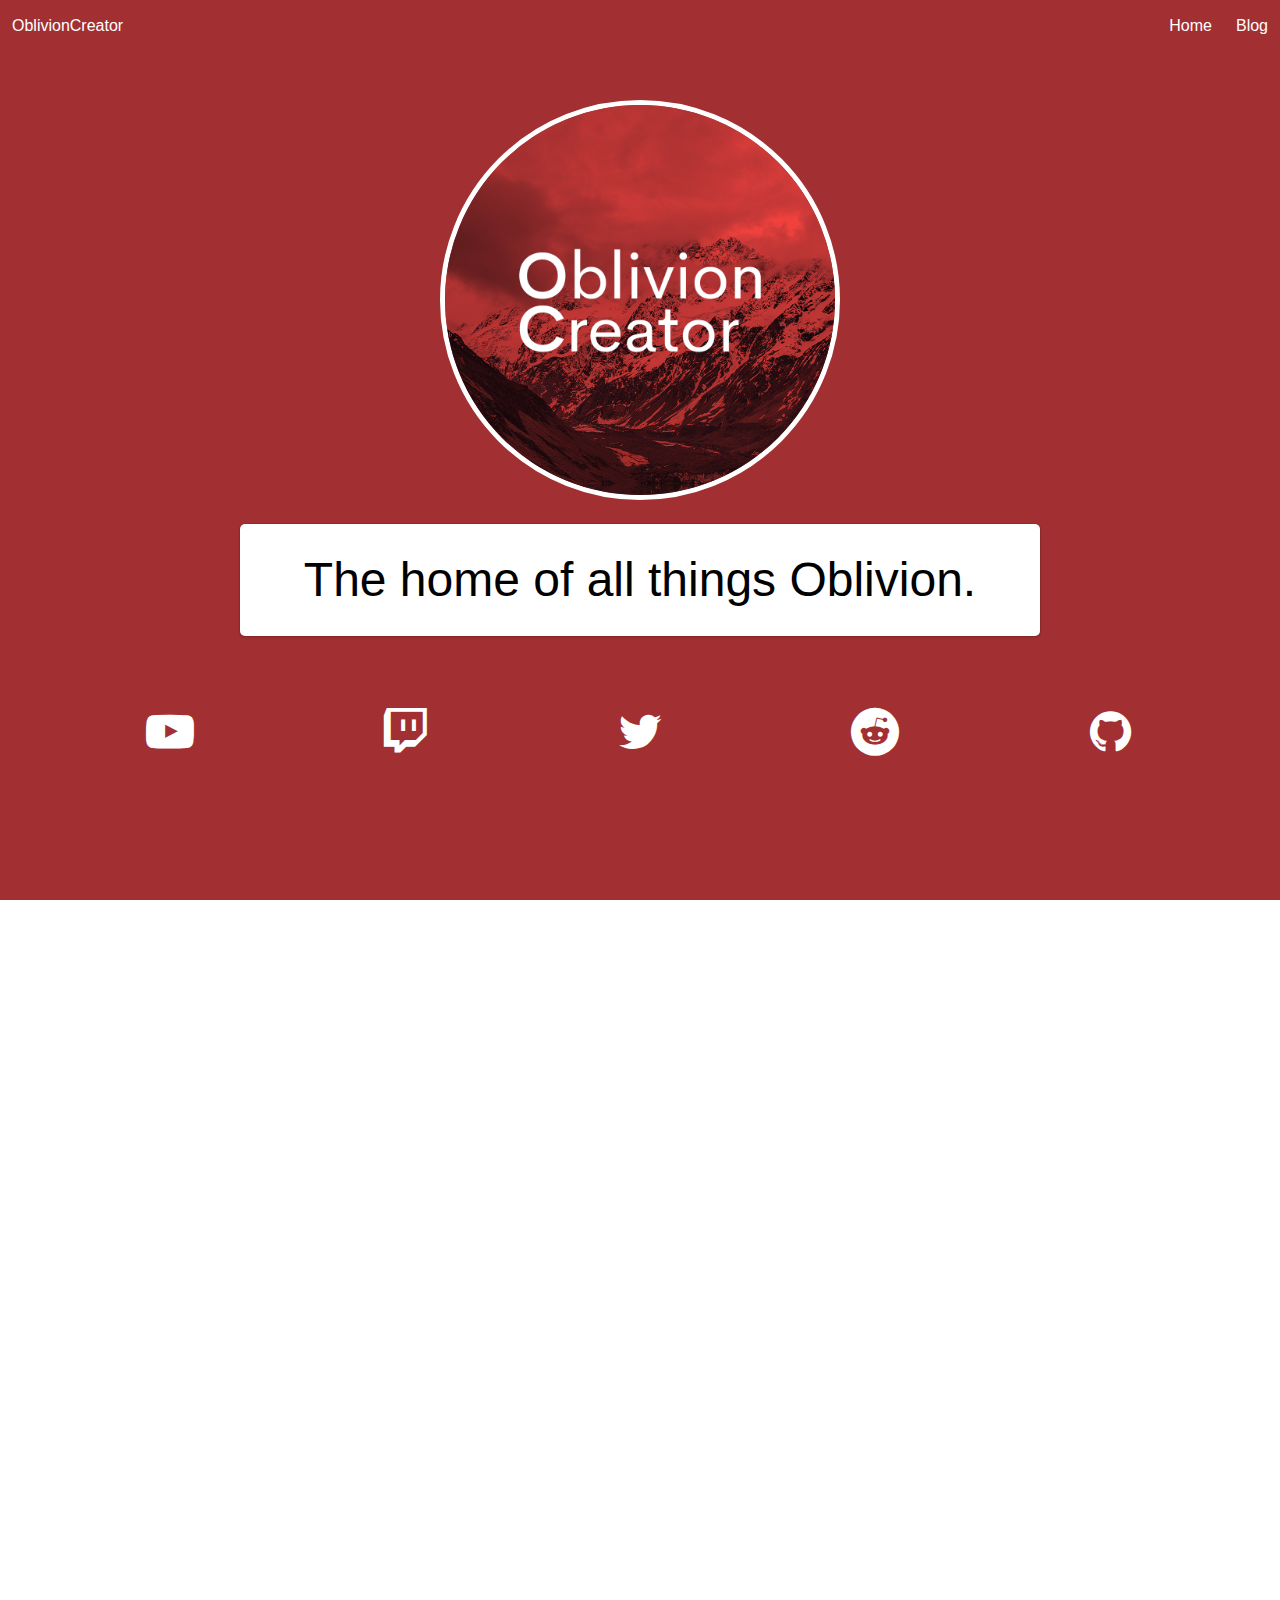
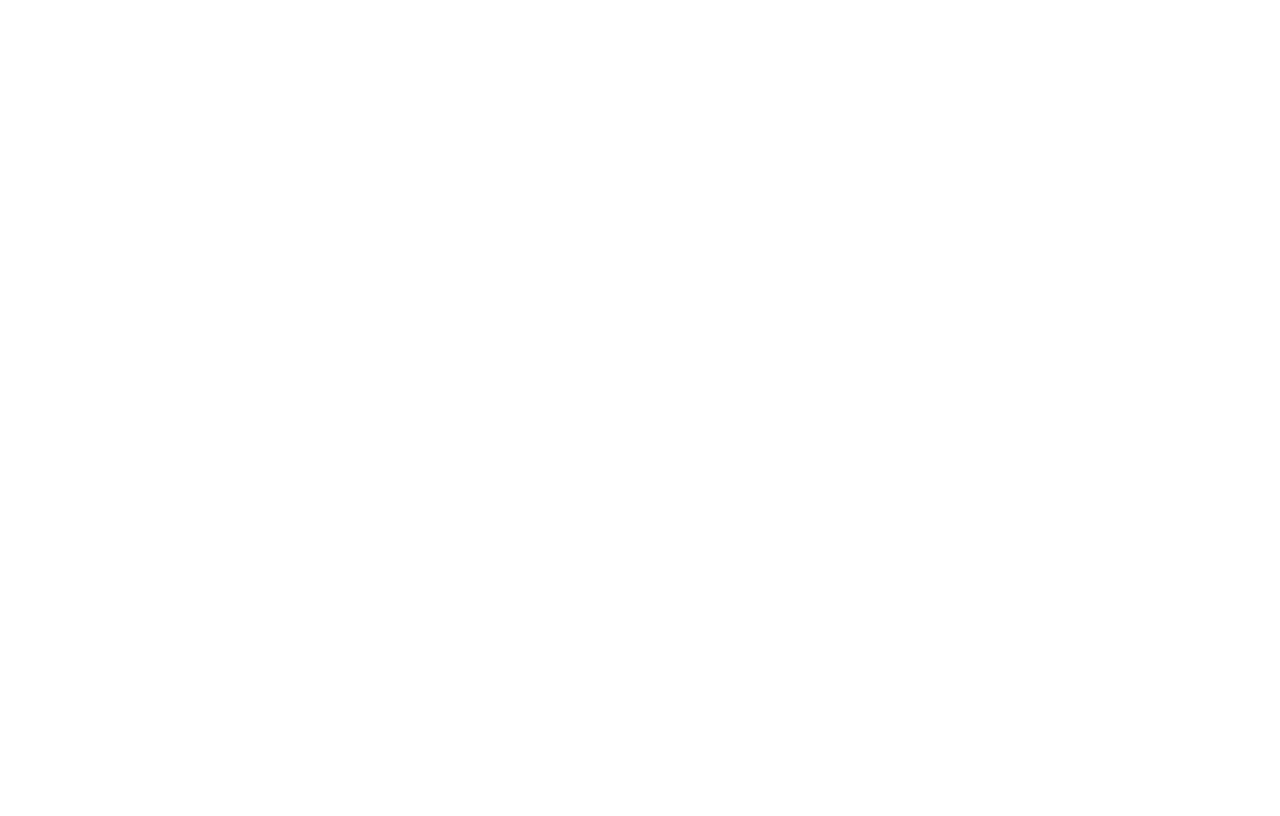
==== commit 11e4749d: "Fixed dual scroll bars" ====
--- a/index.html
+++ b/index.html
@@ -89,7 +89,7 @@
         <div class="box small">
 
                 <div class=column>
-                   <img src=img/oc.png class=shrink>
+                   <img src=img/OC.png class=shrink>
                 </div>
 
                 <div class=column>
@@ -123,4 +123,6 @@
     <div class="section footer" style="text-align:center;">
     <p> © 2017 OblivionCreator. All rights reserved.</p>
     <p> Site by <a href="https://da532.com" style=color:#fff;> Da532</a>. </p>
-  </div>+  </div>
+ </footer>
+ <!--Da532 was here!!-->--- a/css/main.css
+++ b/css/main.css
@@ -3,6 +3,10 @@
     text-align: center;
     color: #fff;
     background-color: #a22f31;
+}
+
+html {
+    overflow-y: hidden
 }
 
 div#container {
@@ -16,7 +20,6 @@
     width: 100%;
     color: #000;
     text-align: center;
-    
 }
 
 .linky {
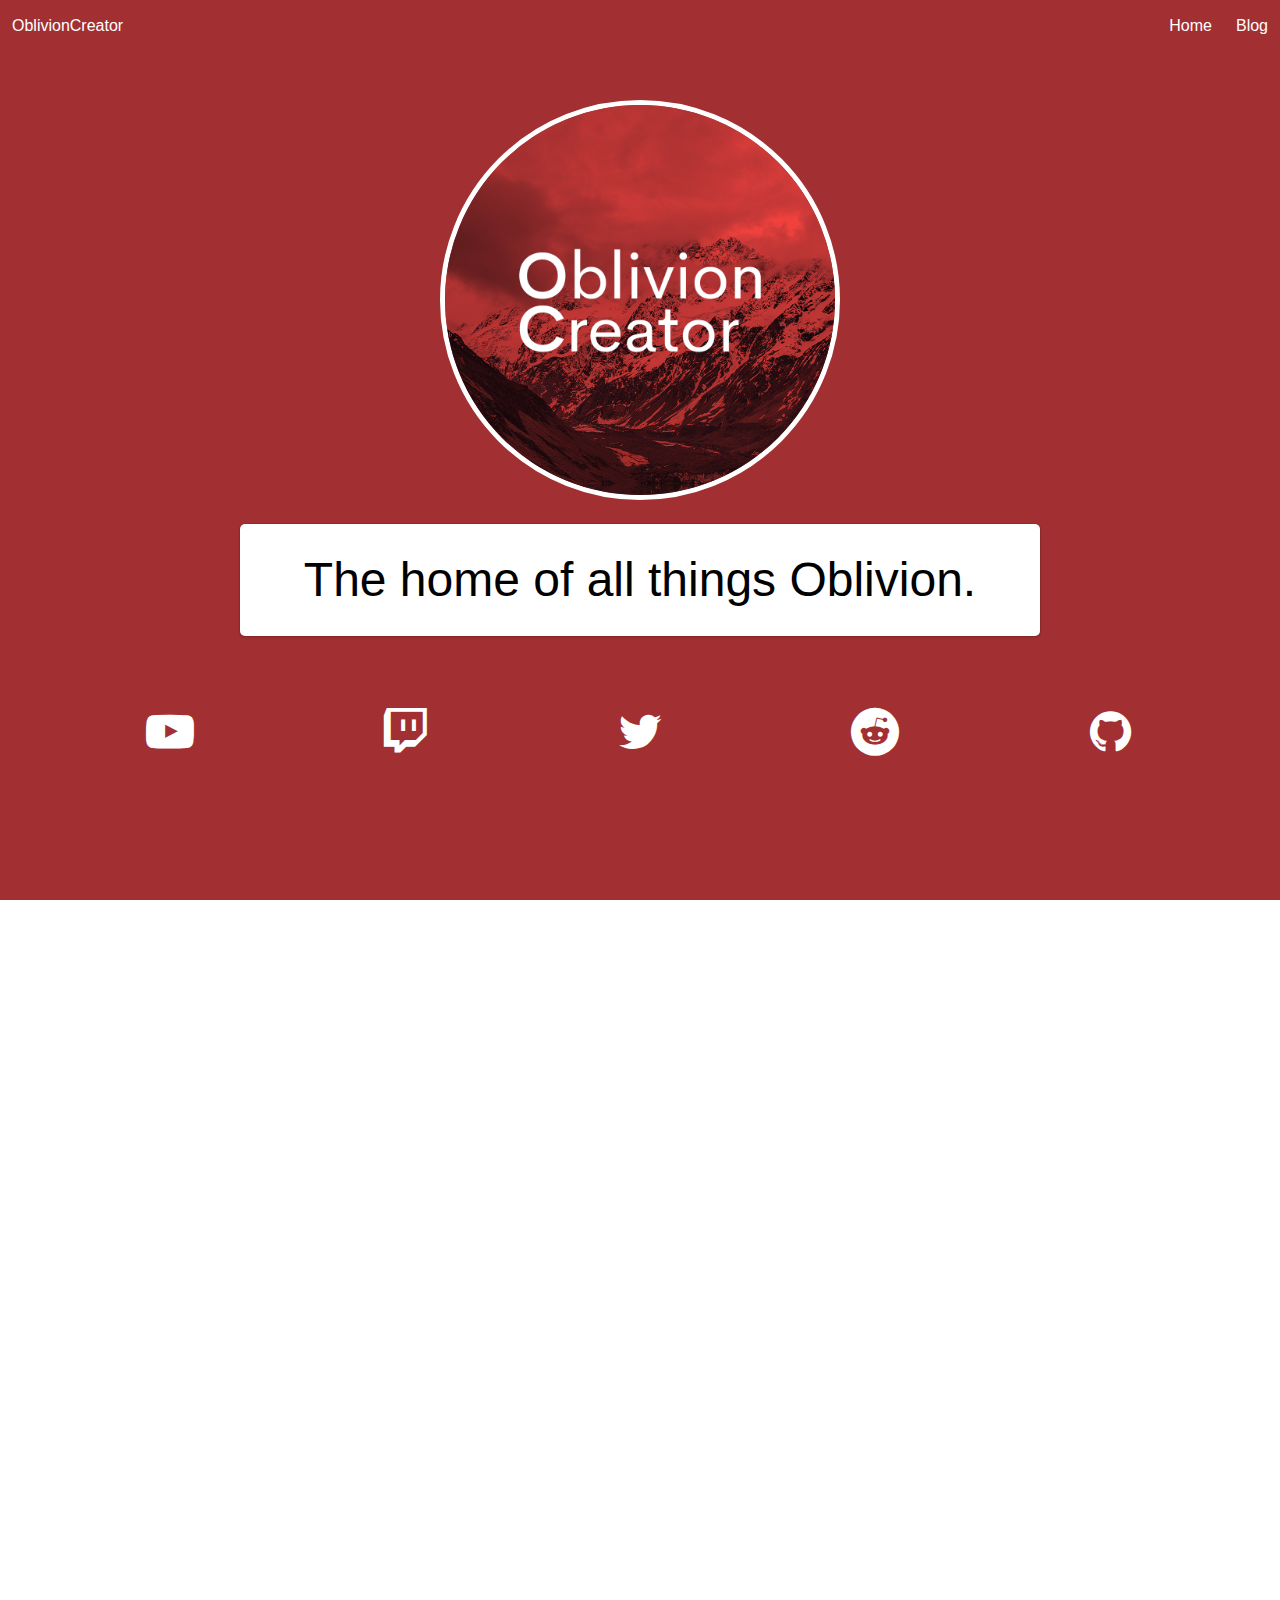
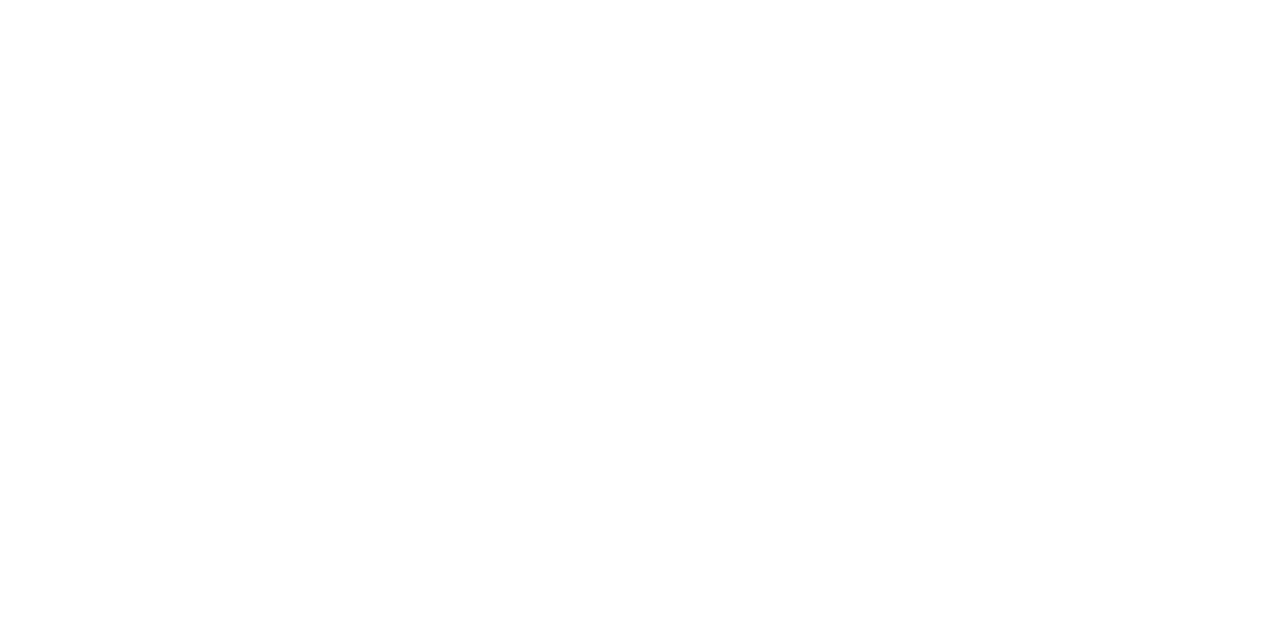
==== commit 7f343e3a: "Added a temp blog page." ====
--- a/index.html
+++ b/index.html
@@ -17,7 +17,7 @@
 
     <div class="nav-right nav-menu">
         <a class="nav-item is-active" style="color: white;"> Home </a>
-        <a class=nav-item href=team.html style="color: white;">Blog</a>
+        <a class=nav-item href=blog.html style="color: white;">Blog</a>
     </div>
     </header>
 
@@ -119,10 +119,4 @@
     <br>
 </body>
 
-<footer>
-    <div class="section footer" style="text-align:center;">
-    <p> © 2017 OblivionCreator. All rights reserved.</p>
-    <p> Site by <a href="https://da532.com" style=color:#fff;> Da532</a>. </p>
-  </div>
- </footer>
  <!--Da532 was here!!-->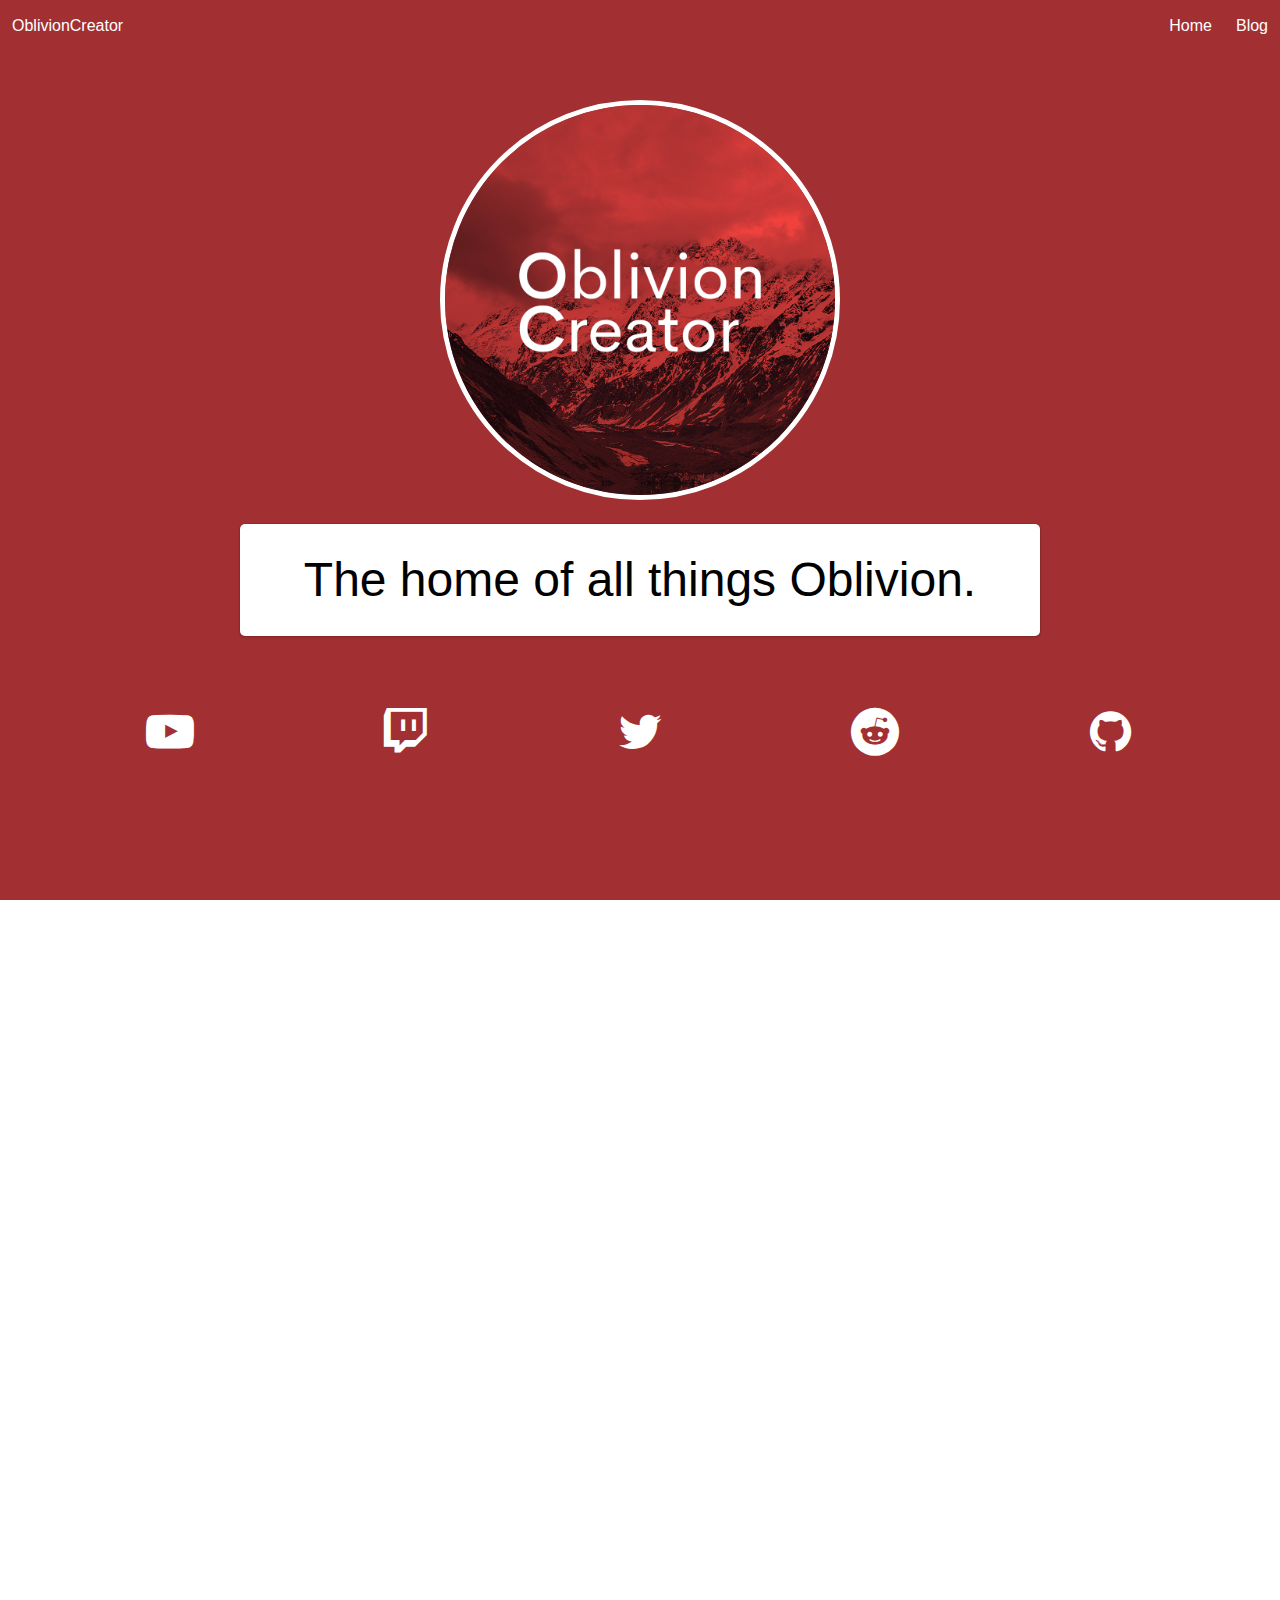
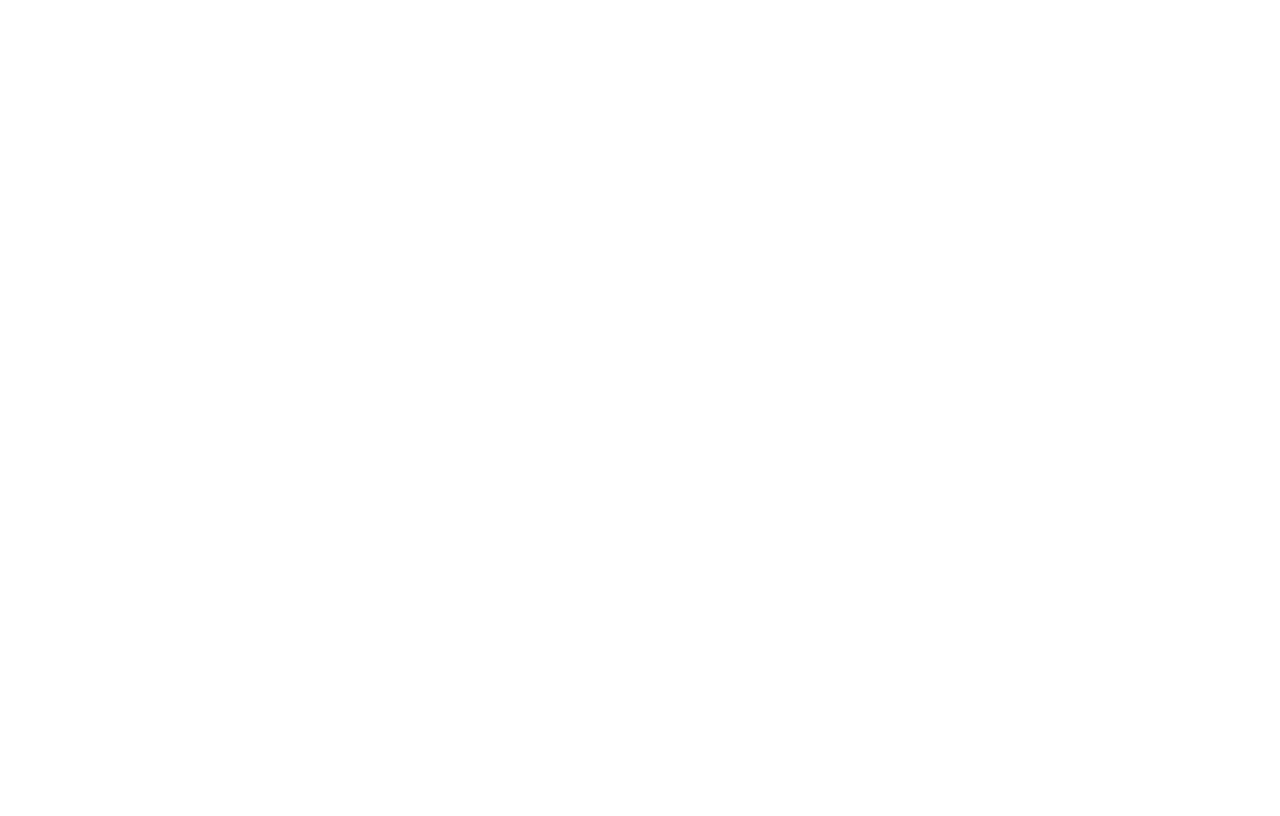
==== commit c47e4cca: "Spelling fixed." ====
--- a/index.html
+++ b/index.html
@@ -16,7 +16,7 @@
     </div>
 
     <div class="nav-right nav-menu">
-        <a class="nav-item is-active" style="color: white;"> Home </a>
+        <a class="nav-item is-active" href=index.html style="color: white;"> Home </a>
         <a class=nav-item href=blog.html style="color: white;">Blog</a>
     </div>
     </header>
@@ -67,7 +67,7 @@
     <section style="color:#fff; background-color:#a22f31">
         <br>
         <br>
-        <h1> Infomation </h1>
+        <h1> Information </h1>
         <br>
         <br>
     </section>
@@ -119,4 +119,10 @@
     <br>
 </body>
 
+<footer>
+    <div class="section footer" style="text-align:center;">
+    <p> © 2017 OblivionCreator. All rights reserved.</p>
+    <p> Site by <a href="https://da532.com" style=color:#fff;> Da532</a>. </p>
+  </div>
+ </footer>
  <!--Da532 was here!!-->